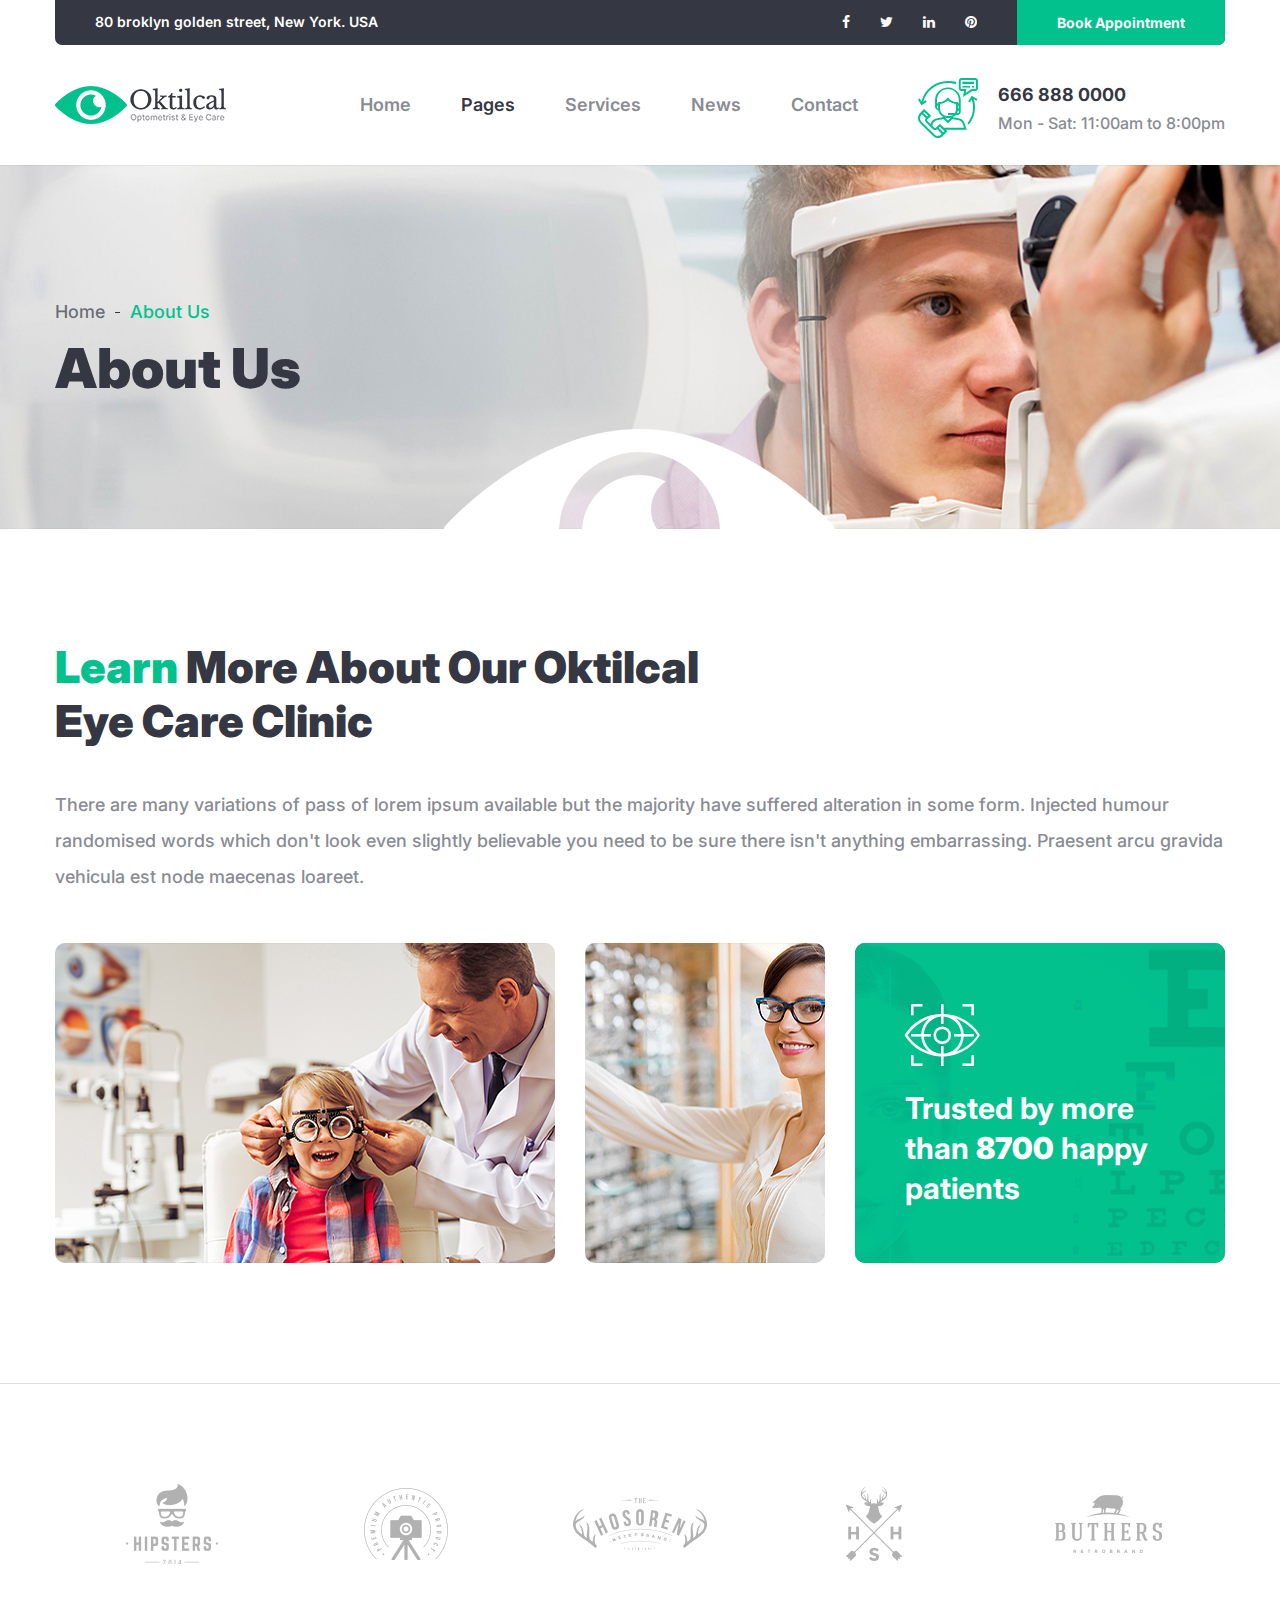
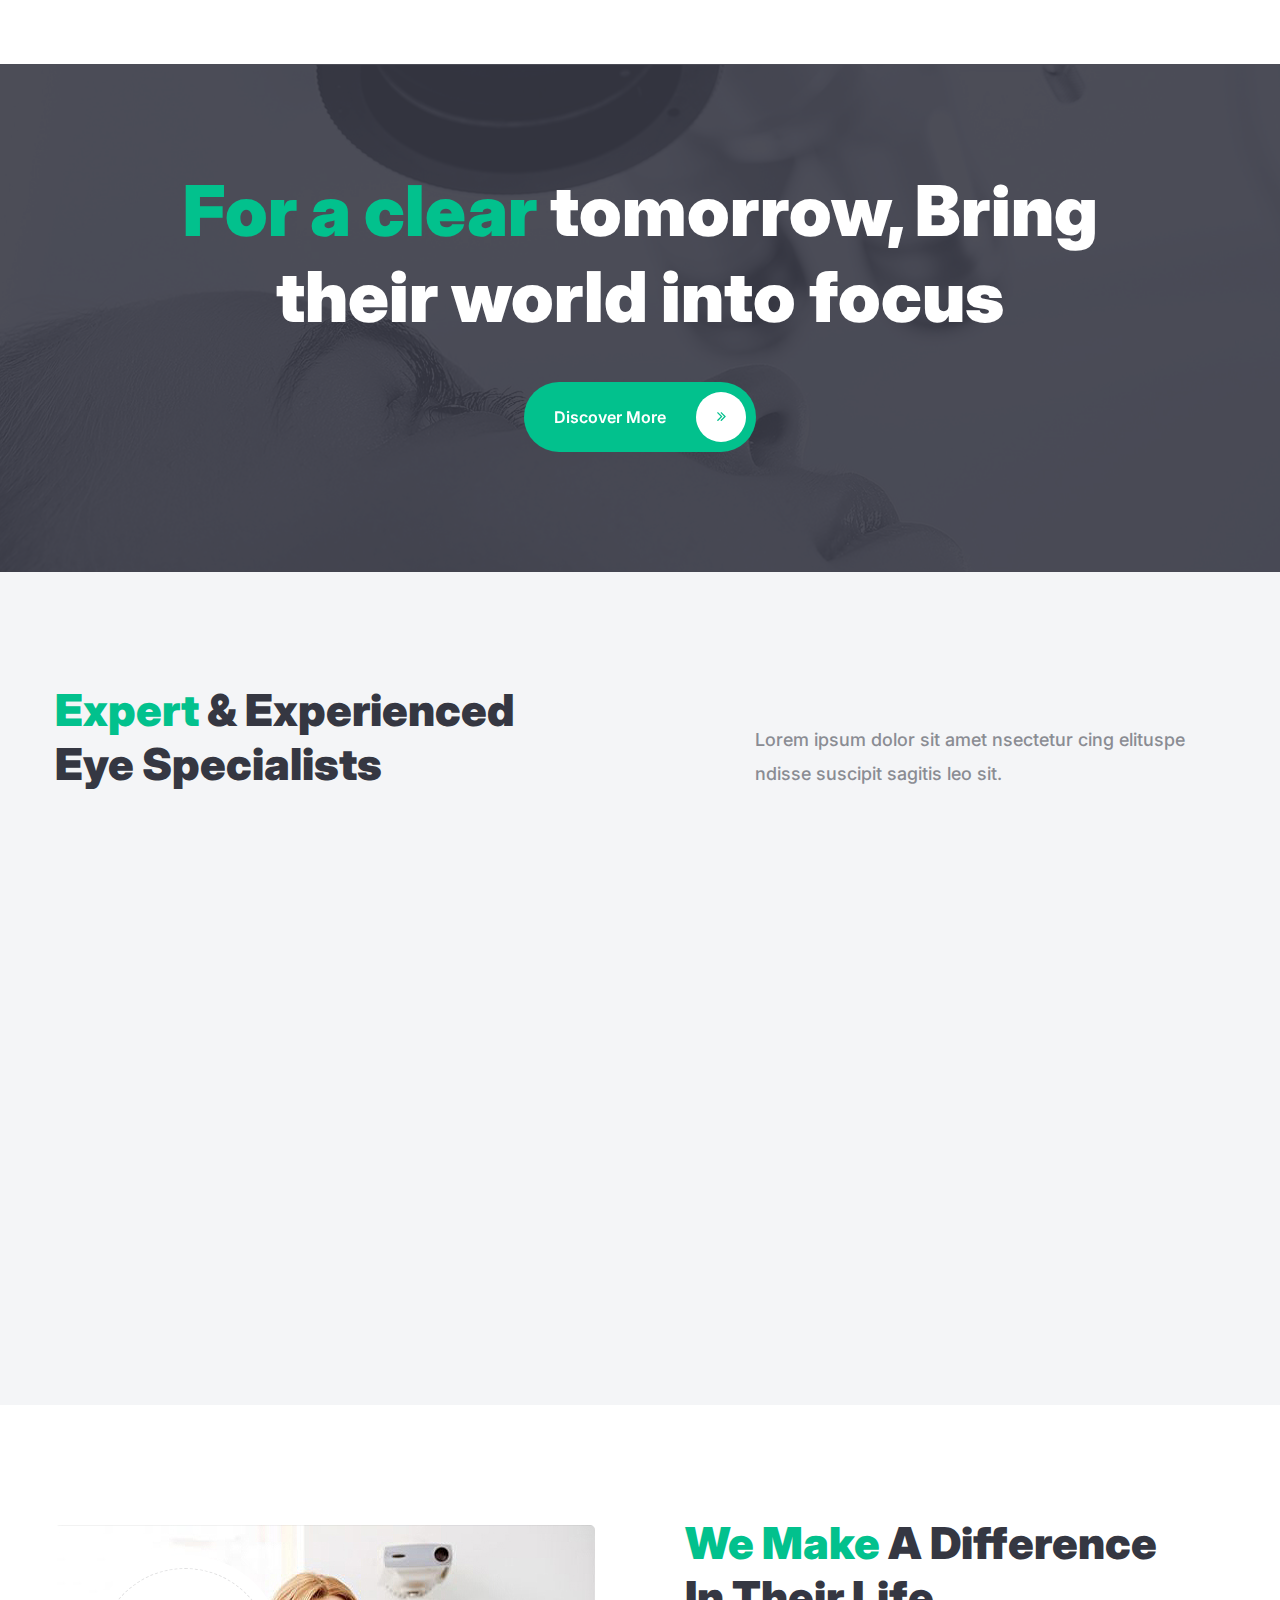
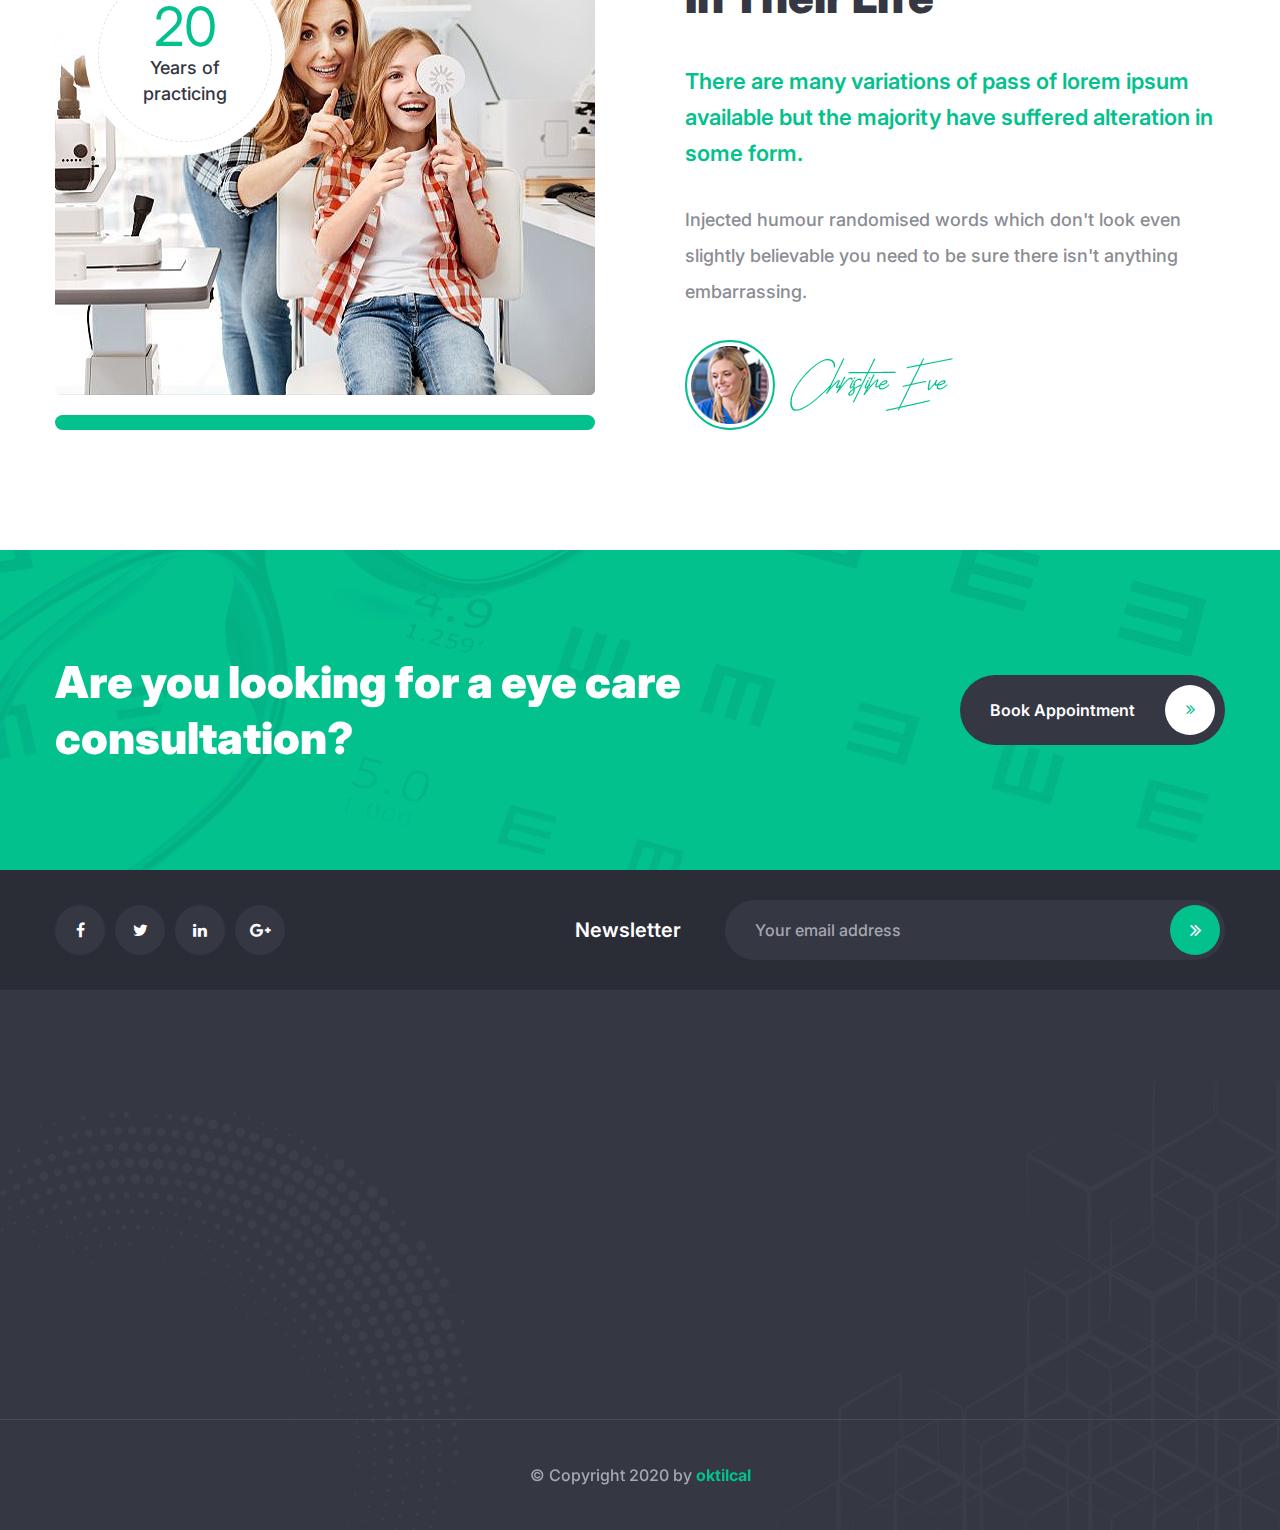
==== about.html @ 8a30ed41 "updated folder to live on the vercel" ====
<!DOCTYPE html>
<html lang="en">

<!-- Mirrored from mehedi.asiandevelopers.com/demo/oktilcal/about.html by HTTrack Website Copier/3.x [XR&CO'2014], Mon, 03 Feb 2025 16:18:10 GMT -->
<head>
	<meta charset="UTF-8">
	<title>About || Oktilcal || Optometrist & Eye Care Responsive HTML 5 Template</title>

	<!-- responsive meta -->
	<meta name="viewport" content="width=device-width, initial-scale=1">
	<!-- For IE -->
    <meta http-equiv="X-UA-Compatible" content="IE=edge">
    
	<link rel="stylesheet" href="assets/css/aos.css">
	<link rel="stylesheet" href="assets/css/bootstrap.min.css">	
	<link rel="stylesheet" href="assets/css/imp.css">
	<link rel="stylesheet" href="assets/css/custom-animate.css">
	<link rel="stylesheet" href="assets/css/flaticon.css">
	<link rel="stylesheet" href="assets/css/font-awesome.min.css">
	<link rel="stylesheet" href="assets/css/owl.css">
	<link rel="stylesheet" href="assets/css/magnific-popup.css">
	<link rel="stylesheet" href="assets/css/scrollbar.css">
	<link rel="stylesheet" href="assets/css/hiddenbar.css">
   
    <link rel="stylesheet" href="assets/css/color.css">
    <link href="assets/css/color/theme-color.css" id="jssDefault" rel="stylesheet">
    <link rel="stylesheet" href="assets/css/style.css">
	<link rel="stylesheet" href="assets/css/responsive.css">
    <!-- Favicon -->
    <link rel="apple-touch-icon" sizes="180x180" href="assets/images/favicon/apple-touch-icon.png">
    <link rel="icon" type="image/png" href="assets/images/favicon/favicon-32x32.png" sizes="32x32">
    <link rel="icon" type="image/png" href="assets/images/favicon/favicon-16x16.png" sizes="16x16">

    <!-- Fixing Internet Explorer-->
    <!--[if lt IE 9]>
        <script src="http://html5shiv.googlecode.com/svn/trunk/html5.js"></script>
        <script src="assets/js/html5shiv.js"></script>
    <![endif]-->
    
</head>

<body>
<div class="boxed_wrapper">

<div class="preloader"></div>


<!-- Main header-->
<header class="main-header header-style-one">
   
    <!--Start Header Top--> 
    <div class="header-top" data-aos="fade-down" data-aos-easing="linear" data-aos-duration="1000">
        <div class="container">
            <div class="outer-box clearfix">
                <div class="header-top-left pull-left">
                    <p>80 broklyn golden street, New York. USA</p>
                </div>
                <div class="header-top-right pull-right">
                    <div class="header-social-link">
                        <ul>
                            <li>
                                <a href="#"><i class="fa fa-facebook" aria-hidden="true"></i></a> 
                            </li>
                            <li>
                                <a href="#"><i class="fa fa-twitter" aria-hidden="true"></i></a> 
                            </li>
                            <li>
                                <a href="#"><i class="fa fa-linkedin" aria-hidden="true"></i></a>
                            </li>
                            <li>
                                <a href="#"><i class="fa fa-pinterest" aria-hidden="true"></i></a> 
                            </li>
                        </ul>
                    </div>
                    <div class="button-box">
                        <a href="#">Book Appointment</a>
                    </div>
                </div>    
            </div>
        </div>    
    </div> 
    <!--Start header Top-->
    <div class="header">
        <div class="container">
            <div class="outer-box clearfix">
                <!--Start Header Left-->
                <div class="header-left clearfix pull-left">
                    <div class="logo">
                        <a href="index.html"><img src="assets/images/resources/logo.png" alt="Awesome Logo" title=""></a>
                    </div>
                </div>
                <!--End Header Left-->
                <!--Start Header Right-->
                <div class="header-right pull-right clearfix">
                    <div class="nav-outer clearfix">
                        <!--Mobile Navigation Toggler-->
                        <div class="mobile-nav-toggler">
                            <div class="inner">
                                <span class="icon-bar"></span>
                                <span class="icon-bar"></span>
                                <span class="icon-bar"></span>
                            </div>
                        </div>
                        <!-- Main Menu -->
                        <nav class="main-menu style1 navbar-expand-md navbar-light">
                            <div class="collapse navbar-collapse show clearfix" id="navbarSupportedContent">
                                <ul class="navigation clearfix">
                                    <li class="dropdown"><a href="#">Home</a>
                                        <ul>
                                            <li><a href="index.html">Home Page 01</a></li>
                                            <li><a href="index-2.html">Home Page 02</a></li>
                                            <li><a href="index-box-layout.html">Home Boxed Layout</a></li>
                                            <li><a href="index-rtl.html">Home RTL</a></li>
                                            <li><a href="index-onepage.html">Home OnePage</a></li>
                                            <li class="dropdown"><a href="#">Header Styles</a>
                                                <ul>
                                                    <li><a href="index.html">Header Style One</a></li>
                                                    <li><a href="index-2.html">Header Style Two</a></li>
                                                </ul>    
                                            </li>
                                        </ul>
                                    </li>
                                    <li class="dropdown current"><a href="#">Pages</a>
                                        <ul>
                                            <li><a href="about.html">About Us</a></li>
                                            <li><a href="doctors.html">Our Doctors</a></li>
                                            <li><a href="faq.html">Faq’s</a></li>   
                                            <li><a href="404-page.html">Error Page</a></li>
                                        </ul>
                                    </li>
                                    <li class="dropdown"><a href="#">Services</a>
                                        <ul>
                                            <li><a href="services.html">View All Services</a></li>
                                            <li><a href="ser-surgical-procedure.html">Surgical Procedure</a></li>
                                            <li><a href="ser-all-laser-lasik.html">All Laser Lasik</a></li>
                                            <li><a href="ser-cornea-glaucoma.html">Cornea & Glaucoma</a></li>
                                            <li><a href="ser-eye-surgery.html">Eye Surgery</a></li>
                                            <li><a href="ser-eye-test-care.html">Eye Test Care</a></li>
                                            <li><a href="ser-contact-lenses.html">Contact Lenses</a></li>
                                        </ul>
                                    </li>
                                    <li class="dropdown"><a href="#">News</a>
                                    	<ul>
                                            <li><a href="blog.html">Latest News</a></li>
                                            <li><a href="blog-single.html">News Detail</a></li>
                                        </ul>
                                    </li>
                                    <li><a href="contact.html">Contact</a></li>
                                </ul>
                            </div>
                        </nav>                        
                        <!-- Main Menu End-->
                    </div>
                    
                    <div class="header-contact">
                        <div class="icon">
                            <span class="icon-customer-service thm-clr"></span>
                        </div>
                        <div class="title">
                            <a href="tel:+11987654321">666 888 0000</a>
                            <p>Mon - Sat: 11:00am to 8:00pm</p>
                        </div>
                    </div>
                    
                           
                </div>
                <!--End Header Right-->
            </div>  
        </div>
    </div>
    <!--End header -->
    
    <!--Sticky Header-->
    <div class="sticky-header">
        <div class="container">
            <div class="clearfix">
                <!--Logo-->
                <div class="logo float-left">
                    <a href="index.html" class="img-responsive"><img src="assets/images/resources/logo.png" alt="" title=""></a>
                </div>
                <!--Right Col-->
                <div class="right-col float-right">
                    <!-- Main Menu -->
                    <nav class="main-menu clearfix">
                    <!--Keep This Empty / Menu will come through Javascript-->
                    </nav>   
                </div>
            </div>
        </div>
    </div>
    <!--End Sticky Header-->
    
    <!-- Mobile Menu  -->
    <div class="mobile-menu">
        <div class="menu-backdrop"></div>
        <div class="close-btn"><span class="icon flaticon-multiply"></span></div>

        <nav class="menu-box">
            <div class="nav-logo"><a href="index.html"><img src="assets/images/resources/mobilemenu-logo.png" alt="" title=""></a></div>
            <div class="menu-outer"><!--Here Menu Will Come Automatically Via Javascript / Same Menu as in Header--></div>
            <!--Social Links-->
            <div class="social-links">
                <ul class="clearfix">
                    <li><a href="#"><span class="fab fa fa-facebook-square"></span></a></li>
                    <li><a href="#"><span class="fab fa fa-twitter-square"></span></a></li>
                    <li><a href="#"><span class="fab fa fa-pinterest-square"></span></a></li>
                    <li><a href="#"><span class="fab fa fa-google-plus-square"></span></a></li>
                    <li><a href="#"><span class="fab fa fa-youtube-square"></span></a></li>
                </ul>
            </div>
        </nav>
    </div>
    <!-- End Mobile Menu --> 
</header>


<!--Start breadcrumb area-->     
<section class="breadcrumb-area" style="background-image: url(assets/images/breadcrumb/breadcrumb-1.jpg);">
    <div class="layer-outer-icon" data-aos="fade-up" data-aos-easing="linear" data-aos-duration="1000">
        <img src="assets/images/icon/icon-breadcrumb.png" alt="Icon">
    </div>
    <div class="container">
        <div class="row">
            <div class="col-xl-12">
                <div class="inner-content clearfix">
                    <div class="breadcrumb-menu wow slideInDown animated" data-wow-delay="0.3s" data-wow-duration="1500ms">
                        <ul class="clearfix">
                            <li><a href="index.html">Home</a></li>
                            <li class="active">About Us</li>
                        </ul>    
                    </div>
                    
                    <div class="title wow slideInUp animated" data-wow-delay="0.3s" data-wow-duration="1500ms">
                       <h2>About Us</h2>
                    </div>
                    
                </div>
            </div>
        </div>
    </div>
</section>
<!--End breadcrumb area-->

<!--Start About Style1 Area-->
<section class="about-style1-area">
    <div class="container">
        <div class="row">
            <div class="col-xl-12">
                <div class="about-style1-text-box">
                    <div class="sec-title">
                        <h2><span>Learn</span> more about our oktilcal<br> eye care clinic</h2>
                    </div>
                    <div class="inner-contant">
                        <div class="text-box">
                            <p>There are many variations of pass of lorem ipsum available but the majority have suffered alteration in some form. Injected humour randomised words which don't look even slightly believable you need to be sure there isn't anything embarrassing. Praesent arcu gravida vehicula est node maecenas loareet.</p>
                        </div>
                    </div>    
                </div>
                
                <div class="about-style1-image-box">
                    <div class="row">
                        <div class="col-xl-5">
                            <div class="single-image-box image1">
                                <img src="assets/images/about/about-1.jpg" alt="Awesome Image">
                            </div>
                        </div>
                        <div class="col-xl-3 col-lg-6 col-md-12">
                            <div class="single-image-box image2">
                                <img src="assets/images/about/about-2.jpg" alt="Awesome Image">
                            </div>
                        </div>
                        <div class="col-xl-4 col-lg-6 col-md-12">
                            <div class="single-image-box">
                                <img src="assets/images/about/about-3.jpg" alt="Awesome Image">
                                <div class="overlay-content">
                                    <div class="icon"><span class="icon-vision-1"></span></div>
                                    <h2>Trusted by more<br> than <span>8700</span> happy<br> patients</h2>
                                </div>
                            </div>
                        </div>
                    </div>
                </div>  
                      
            </div>
        </div> 
    </div>    
</section>
<!--End About Style1 Area-->

<!--Start Partner Style3 Area-->
<section class="partner-style3-area">
    <div class="container">
        <div class="row">
            <div class="col-xl-12">
                <div class="partner-box-style3">
                    <!--Start Single Partner Logo Box Style3-->
                    <div class="single-partner-logo-box-style3">
                        <a href="#"><img src="assets/images/brand/brand-v2-1.png" alt="Awesome Image"></a>
                    </div>
                    <!--End Single Partner Logo Box Style3-->
                    <!--Start Single Partner Logo Box Style3-->
                    <div class="single-partner-logo-box-style3">
                        <a href="#"><img src="assets/images/brand/brand-v2-2.png" alt="Awesome Image"></a>
                    </div>
                    <!--End Single Partner Logo Box Style3-->
                    <!--Start Single Partner Logo Box Style3-->
                    <div class="single-partner-logo-box-style3">
                        <a href="#"><img src="assets/images/brand/brand-v2-3.png" alt="Awesome Image"></a>
                    </div>
                    <!--End Single Partner Logo Box Style3-->
                    <!--Start Single Partner Logo Box Style3-->
                    <div class="single-partner-logo-box-style3">
                        <a href="#"><img src="assets/images/brand/brand-v2-4.png" alt="Awesome Image"></a>
                    </div>
                    <!--End Single Partner Logo Box Style3-->
                    <!--Start Single Partner Logo Box Style3-->
                    <div class="single-partner-logo-box-style3">
                        <a href="#"><img src="assets/images/brand/brand-v2-5.png" alt="Awesome Image"></a>
                    </div>
                    <!--End Single Partner Logo Box Style3-->
                </div>
            </div>
        </div>
    </div>
</section> 
<!--End Partner Style3 Area-->

<!--Start Slogan Style3 Area-->
<section class="slogan-style3-area" style="background-image: url(assets/images/parallax-background/slogan-style3-area-bg.jpg)">
    <div class="container">
        <div class="row">
            <div class="col-xl-12">
                <div class="slogan-content-style3 paroller">
                    <div class="title">
                        <h2><span>For a clear</span> tomorrow, Bring<br> their world into focus</h2>
                    </div>
                    <div class="btns-box">
                        <a class="btn-one" href="#"><span class="txt">Discover More<i class="fa fa-angle-double-right round" aria-hidden="true"></i></span></a>
                    </div> 
                </div>    
            </div>    
        </div>
    </div>
</section>
<!--End Slogan Style3 Area-->   

<!--Start Team Style2 Area-->
<section class="team-style2-area">
    <div class="container">
        <div class="row">
            <div class="col-xl-12">
                <div class="top-title">
                    <div class="sec-title">
                        <h2><span>Expert</span> & experienced<br> eye specialists</h2>
                    </div>
                    <div class="text">
                        <p>Lorem ipsum dolor sit amet nsectetur cing elituspe ndisse suscipit sagitis leo sit.</p>
                    </div>    
                </div>
            </div>
        </div>
        <div class="row">
            <!--Start Single Team Member-->
            <div class="col-xl-4 col-lg-4">
                <div class="single-team-member wow animated fadeInUp" data-wow-delay="0.1s">
                    <div class="img-holder">
                        <div class="inner">
                            <img src="assets/images/team/team-v2-1.jpg" alt="Awesome Image">
                            <div class="overlay-style-one bg2"></div>
                        </div>
                    </div>
                    <div class="title-holder">
                        <div class="left">
                            <h3><a href="#">Michale Hardson</a></h3> 
                            <p>Specialist</p>     
                        </div>
                        <div class="right">
                            <div class="team-social-links">
                                <ul>
                                    <li>
                                        <a href="#"><i class="fa fa-facebook" aria-hidden="true"></i></a> 
                                    </li>
                                    <li>
                                        <a href="#"><i class="fa fa-twitter" aria-hidden="true"></i></a> 
                                    </li>
                                </ul>
                            </div>
                        </div>      
                    </div>
                </div>   
            </div>
            <!--End Single Team Member-->  
            <!--Start Single Team Member-->
            <div class="col-xl-4 col-lg-4">
                <div class="single-team-member wow animated fadeInUp" data-wow-delay="0.1s">
                    <div class="img-holder">
                        <div class="inner">
                            <img src="assets/images/team/team-v2-2.jpg" alt="Awesome Image">
                            <div class="overlay-style-one bg2"></div>
                        </div>
                    </div>
                    <div class="title-holder">
                        <div class="left">
                            <h3><a href="#">Christine Rose</a></h3> 
                            <p>Specialist</p>     
                        </div>
                        <div class="right">
                            <div class="team-social-links">
                                <ul>
                                    <li>
                                        <a href="#"><i class="fa fa-facebook" aria-hidden="true"></i></a> 
                                    </li>
                                    <li>
                                        <a href="#"><i class="fa fa-twitter" aria-hidden="true"></i></a> 
                                    </li>
                                </ul>
                            </div>
                        </div>      
                    </div>
                </div>   
            </div>
            <!--End Single Team Member-->  
            <!--Start Single Team Member-->
            <div class="col-xl-4 col-lg-4">
                <div class="single-team-member wow animated fadeInUp" data-wow-delay="0.1s">
                    <div class="img-holder">
                        <div class="inner">
                            <img src="assets/images/team/team-v2-3.jpg" alt="Awesome Image">
                            <div class="overlay-style-one bg2"></div>
                        </div>
                    </div>
                    <div class="title-holder">
                        <div class="left">
                            <h3><a href="#">David Cooper</a></h3> 
                            <p>Specialist</p>     
                        </div>
                        <div class="right">
                            <div class="team-social-links">
                                <ul>
                                    <li>
                                        <a href="#"><i class="fa fa-facebook" aria-hidden="true"></i></a> 
                                    </li>
                                    <li>
                                        <a href="#"><i class="fa fa-twitter" aria-hidden="true"></i></a> 
                                    </li>
                                </ul>
                            </div>
                        </div>      
                    </div>
                </div>   
            </div>
            <!--End Single Team Member-->  
              
        </div>
    </div>
</section>
<!--End Team Style2 Area-->


<!--Start Welcome Area-->
<section class="welcome-area style2">
    <div class="container">
        <div class="row">
           
            <div class="col-xl-7">
                <div class="welcome-image-box style2">
                    <img src="assets/images/resources/welcome-3.jpg" alt="Awesome Image">
                    <div class="experience-box">
                        <h2>20</h2>
                        <h3>Years of<br> practicing</h3>    
                    </div>
                </div>    
            </div>
            
            <div class="col-xl-5">
                <div class="welcome-content-box style2">
                    <div class="sec-title">
                        <h2><span>We make</span> a difference<br> in their life</h2>
                    </div>
                    <div class="inner-content">
                        <h3>There are many variations of pass of lorem ipsum available but the majority have suffered alteration in some form.</h3>
                        <div class="text">
                            <p>Injected humour randomised words which don't look even slightly believable you need to be sure there isn't anything embarrassing.</p>
                        </div>
                        <div class="bottom-box">
                            <div class="author-info-box1">
                                <div class="image-box">
                                    <div class="inner">
                                        <img src="assets/images/resources/author-1.png" alt="Awesome Image">
                                    </div>
                                </div>
                                <div class="signature-box">
                                    <img src="assets/images/resources/signature.png" alt="Signature">
                                </div>    
                            </div>
                        
                        </div>
                    </div>    
                </div>    
            </div>
            
        </div>
    </div>
</section>
<!--End Welcome Area-->



<!--Start Slogan Area-->
<section class="slogan-area" style="background-image: url(assets/images/parallax-background/slogan-area-bg.jpg)">
    <div class="container">
        <div class="row">
            <div class="col-xl-12">
                <div class="slogan-content">
                    <div class="left paroller">
                        <div class="title">
                            <h2>Are you looking for a eye care<br> consultation?</h2>
                        </div>
                    </div>
                    <div class="right">
                        <div class="btns-box">
                            <a class="btn-one" href="#"><span class="txt">Book Appointment<i class="fa fa-angle-double-right round" aria-hidden="true"></i></span></a>
                        </div> 
                    </div>
                    
                </div>    
            </div>    
        </div>
    </div>
</section>
<!--End Slogan Area-->

<!--Start subscribe Area-->
<section class="subscribe-area">
    <div class="container">
        <div class="row">
            <div class="col-xl-12">
               
                <div class="left pull-left">
                    <div class="subscribe-social-links">
                        <ul>
                            <li>
                                <a href="#"><i class="fa fa-facebook" aria-hidden="true"></i></a> 
                            </li>
                            <li>
                                <a href="#"><i class="fa fa-twitter" aria-hidden="true"></i></a> 
                            </li>
                            <li>
                                <a href="#"><i class="fa fa-linkedin" aria-hidden="true"></i></a>
                            </li>
                            <li>
                                <a href="#"><i class="fa fa-google-plus" aria-hidden="true"></i></a> 
                            </li>
                        </ul>
                    </div>    
                </div>
                
                <div class="right pull-right">
                    <div class="subscribe-content-box clearfix">
                        <div class="subscribe-title">
                            <h3>Newsletter</h3>
                        </div>
                        <div class="subscribe-box">
                            <form class="subscribe-form black_ver" action="#">
                                <input type="email" name="email" placeholder="Your email address">
                                <button type="submit"><i class="fa fa-angle-double-right" aria-hidden="true"></i></button>
                            </form>
                        </div>
                    </div>
                </div>
                
            </div>
        </div>
    </div>
</section>
<!--End subscribe Area-->

<!--Start footer area-->  
<footer class="footer-area">
    <div class="layer-outer">
        <div class="shape1 zoom-fade">
            <img src="assets/images/shape/footer-shape-1.png" alt="Shape1">
        </div>
        <div class="shape2" data-aos="fade-up" data-aos-easing="linear" data-aos-duration="2000" 
        style="background-image: url(assets/images/shape/footer-shape-2.png)">     
        </div>    
    </div>
    <div class="footer">
        <div class="container">
            <div class="row">
                <!--Start single footer widget-->
                <div class="col-xl-3 col-lg-6 col-md-6 col-sm-12 wow animated fadeInUp" data-wow-delay="0.1s">
                    <div class="single-footer-widget marbtm">
                        <div class="our-company-info">
                            <div class="footer-logo">
                                <a href="index.html"><img src="assets/images/footer/footer-logo.png" alt="Awesome Footer Logo" title="Logo"></a>    
                            </div>
                            <div class="text">
                                <p>There are many variations of passages of lorem ipsum available, but the majority suffered.</p>
                            </div>
                            <div class="btns-box">
                                <a class="btn-one style2" href="#">
                                    <span class="txt">Book Appointment<i class="fa fa-angle-double-right round" aria-hidden="true"></i></span>
                                </a>
                            </div>
                        </div>      
                    </div>
                </div>
                <!--End single footer widget-->
                <!--Start single footer widget-->
                <div class="col-xl-3 col-lg-6 col-md-6 col-sm-12 wow animated fadeInUp" data-wow-delay="0.3s">
                    <div class="single-footer-widget martop16 marbtm">
                        <div class="title">
                            <h3>Links</h3>
                        </div>
                        <div class="link1 clearfix">
                            <ul class="pull-left">
                                <li><a href="#">About</a></li>    
                                <li><a href="#">Treatments</a></li>             
                                <li><a href="#">Our Doctors</a></li>             
                                <li><a href="#">Before & After</a></li>             
                                <li><a href="#">Site Map</a></li>                         
                            </ul>
                            <ul class="pull-left marlft40">
                                <li><a href="#">Contact</a></li>    
                                <li><a href="#">Help</a></li>    
                                <li><a href="#">Privacy Policy</a></li>    
                                <li><a href="#">Appointment</a></li>    
                            </ul>
                        </div>
                    </div>
                </div>
                <!--End single footer widget-->
                <!--Start single footer widget-->
                <div class="col-xl-3 col-lg-6 col-md-6 col-sm-12 wow animated fadeInUp" data-wow-delay="0.5s">
                    <div class="single-footer-widget martop16">
                        <div class="title">
                            <h3>News</h3>
                        </div>
                        <ul class="footer-news-links clearfix">
                            <li class="single-news">
                                <div class="img-holder">
                                    <img src="assets/images/footer/footer-news-1.jpg" alt="Awesome Image">
                                    <div class="overlay-content">
                                        <a href="#"><i class="fa fa-link" aria-hidden="true"></i></a>
                                    </div>
                                </div>
                                <div class="title-holder">
                                    <p>Jan 16, 2020</p>
                                    <h5><a href="#">The best eye care services for kids</a></h5>
                                </div>    
                            </li>
                            <li class="single-news">
                                <div class="img-holder">
                                    <img src="assets/images/footer/footer-news-2.jpg" alt="Awesome Image">
                                    <div class="overlay-content">
                                        <a href="#"><i class="fa fa-link" aria-hidden="true"></i></a>
                                    </div>
                                </div>
                                <div class="title-holder">
                                    <p>Jan 16, 2020</p>
                                    <h5><a href="#">You’re nothing without  your eyes</a></h5>
                                </div>    
                            </li>
                        </ul>                     	  
                    </div>
                </div>
                <!--End single footer widget-->
                <!--Start single footer widget-->
                <div class="col-xl-3 col-lg-6 col-md-6 col-sm-12 wow animated fadeInUp" data-wow-delay="0.7s">
                    <div class="single-footer-widget pdtop martop16">
                        <div class="title">
                            <h3>Contact</h3>
                        </div>
                        <div class="footer-contact-info">
                            <ul>
                                <li>
                                    <div class="icon">
                                        <span class="icon-telephone thm-clr"></span>
                                    </div>
                                    <div class="text">
                                        <p><a href="tel:+11987654321">666 888 0000</a></p>
                                    </div>
                                </li>
                                <li>
                                    <div class="icon">
                                        <span class="icon-email thm-clr"></span>
                                    </div>
                                    <div class="text">
                                        <p><a href="mailto:info@templatepath.com">needhelp@company.com</a></p>
                                    </div>
                                </li>
                                <li>
                                    <div class="icon">
                                        <span class="icon-pin-1 thm-clr"></span>
                                    </div>
                                    <div class="text">
                                        <p>66 broklyn golden street line<br> New York, USA</p>
                                    </div>
                                </li> 
                            </ul>
                        </div>                     	  
                    </div>
                </div>
                <!--End single footer widget-->
            </div>
        </div>
    </div>
    
    <div class="footer-bottom">
        <div class="container">
            <div class="outer-box">
                <div class="copyright-text text-center">
                    <p>&copy; Copyright 2020 by <a href="#">oktilcal</a></p>
                </div>
            </div>    
        </div>    
    </div>
    
</footer>   
<!--End footer area-->

</div> 


<button class="scroll-top scroll-to-target" data-target="html">
    <span class="fa fa-angle-up"></span>
</button> 



<script src="assets/js/jquery.js"></script>
<script src="assets/js/aos.js"></script>
<script src="assets/js/appear.js"></script>
<script src="assets/js/bootstrap.bundle.min.js"></script>
<script src="assets/js/bootstrap-select.min.js"></script>
<script src="assets/js/isotope.js"></script>
<script src="assets/js/jquery.bootstrap-touchspin.js"></script>
<script src="assets/js/jquery.countdown.min.js"></script>
<script src="assets/js/jquery.countTo.js"></script>
<script src="assets/js/jquery.easing.min.js"></script>
<script src="assets/js/jquery.enllax.min.js"></script>
<script src="assets/js/jquery.fancybox.js"></script>
<script src="assets/js/jquery.mixitup.min.js"></script>
<script src="assets/js/jquery.paroller.min.js"></script>
<script src="assets/js/jquery.polyglot.language.switcher.js"></script>
<script src="assets/js/map-script.js"></script>
<script src="assets/js/nouislider.js"></script>
<script src="assets/js/owl.js"></script>
<script src="assets/js/timePicker.js"></script>   
<script src="assets/js/validation.js"></script>
<script src="assets/js/wow.js"></script>
<script src="assets/js/jquery.magnific-popup.min.js"></script>
<script src="assets/js/slick.js"></script>
<script src="assets/js/lazyload.js"></script>
<script src="assets/js/scrollbar.js"></script>
<script src="assets/js/tilt.jquery.js"></script>
<script src="assets/js/jquery.bxslider.min.js"></script>
<script src="assets/js/jquery-ui.js"></script>
<script src="assets/js/parallax.min.js"></script>
<script src="assets/js/jquery.tinyscrollbar.js"></script>
<script src="assets/js/jQuery.style.switcher.min.js"></script>
<!-- thm custom script -->
<script src="assets/js/custom.js"></script>



</body>

<!-- Mirrored from mehedi.asiandevelopers.com/demo/oktilcal/about.html by HTTrack Website Copier/3.x [XR&CO'2014], Mon, 03 Feb 2025 16:18:16 GMT -->
</html>
---- assets/css/imp.css ----
/* Remove Chrome Input Field's Unwanted Yellow Background Color */
input:-webkit-autofill, 
input:-webkit-autofill:hover, 
input:-webkit-autofill:focus {
    -webkit-box-shadow: 0 0 0px 1000px white inset !important;
}
::-webkit-input-placeholder { / Chrome/Opera/Safari /
    color: #000 !important;
}
::-moz-placeholder { / Firefox 19+ /
    color: #000 !important;
}
::-ms-input-placeholder { / IE 10+ /
    color: #000 !important;
}
::-moz-placeholder { / Firefox 18- /
    color: #000 !important;
}
.owl-carousel .owl-dots{
    margin: 0 !important;    
}
.pd-120-0-80{
    padding: 120px 0 80px !important;
}
.pd-100-0-0 {
    padding: 100px 0 0px !important;
}



.single-service-sidebar .sidebar-appoinment .appoinment-form .input-box input::-webkit-input-placeholder {
    color: #cccccc;
}
.single-service-sidebar .sidebar-appoinment .appoinment-form .input-box input:-moz-placeholder {
    color: #cccccc;
}
.single-service-sidebar .sidebar-appoinment .appoinment-form .input-box input::-moz-placeholder {
    color: #cccccc;
}
.single-service-sidebar .sidebar-appoinment .appoinment-form .input-box input:-ms-input-placeholder {
    color: #cccccc;
}
.consultation-area .consultation-form textarea::-webkit-input-placeholder {
    color: #bababa;
}
.consultation-area .consultation-form textarea:-moz-placeholder { /* Firefox 18- */
    color: #bababa;  
}
.consultation-area .consultation-form textarea::-moz-placeholder {  /* Firefox 19+ */
    color: #bababa;  
}
.consultation-area .consultation-form textarea:-ms-input-placeholder {
    color: #bababa;  
}


/* Jquery ui select css */
.ui-state-default {
    width: auto !important;
}
.ui-selectmenu-open .ui-widget-content {
    border: 1px solid #1d1d1d !important;
    background: #ffffff !important;
    color: #222222 !important;
    border-radius: 0 !important;
}
/* Jquery ui select hover bg css */
.ui-selectmenu-open .ui-widget-content .ui-state-focus {
    border: 1px solid #1d1d1d !important;
    background: #1d1d1d !important;
    font-weight: normal !important;
    color: #ffffff !important;
    font-size: 13px !important;
}
/* Jquery ui select hover some change css */
.ui-selectmenu-open .ui-menu .ui-menu-item {
    border: 1px solid transparent !important;
    position: relative !important;
    margin: 0;
    padding: 5px 15px !important;
    cursor: pointer !important;
    font-size: 13px !important;
    text-transform: none !important;
}
.ui-selectmenu-menu .ui-menu {
    padding-bottom: 0px !important;
}



/*** 
=============================================
    Consultation Area Style
=============================================
***/
/* Main field css css */
.archives-box .ui-selectmenu-button {
    position: relative;
    display: block;
    background: #ffffff;
    width: 100% !important;
    height: 60px !important;
    border-radius: 0px !important;
    border: 1px solid #f2f2f2;
    color: #848484;
    font-size: 16px;
    font-weight: 400;
    text-transform: capitalize;
    font-family: 'Rubik', sans-serif;
}
.archives-box .ui-selectmenu-button{
    border-radius: 0px !important;    
}                                                                                                                
.archives-box .ui-selectmenu-button:focus{
    outline: none;
}
.archives-box .ui-selectmenu-button span.ui-selectmenu-text {
    display: block;
    line-height: 18px;
    overflow: hidden;
    text-align: left;
    padding: 21px 20px 19px;
}
/* arrow button css */
.archives-box .ui-selectmenu-button span.ui-icon {
    display: block;
    float: right;
    height: 58px;
    position: absolute;
    text-indent: 0;
    top: 0px;
    width: 45px;
    right: 0;
    bottom: 0;
    background-image: none;
    margin: 0;
}
.archives-box .ui-selectmenu-button span.ui-icon::before {
    position: absolute;
    top: 16px;
    right: 18px;
    color: #83888d;
    font-size: 18px;
    content: "\f107";
    font-family: FontAwesome;
    overflow: visible;
}
















/*** 
=============================================
    Contact Info Area style
=============================================
***/
/* Main field css css */
.contact-form form .input-box .ui-selectmenu-button {
    position: relative;
    display: block;
    background: #ffffff;
    width: 100% !important;
    height: 60px !important;
    border-radius: 0px !important;
    border: 1px solid #ededed;
    color: #828282;
    font-size: 15px;
    font-weight: 400;
    padding-left: 50px;
    padding-right: 20px;
    margin-bottom: 30px;
    text-transform: capitalize;
    font-family: 'Rubik', sans-serif;
}                                                                                                               
.contact-form form .input-box .ui-selectmenu-button:focus{
    outline: none;
}
.contact-form form .input-box .ui-selectmenu-button span.ui-selectmenu-text {
    display: block;
    line-height: 14px;
    overflow: hidden;
    text-align: left;
    padding: 23px 0px 21px;
}
/* arrow button css */
.contact-form form .input-box .ui-selectmenu-button span.ui-icon {
    position: absolute;
    top: 0px;
    right: 0;
    bottom: 0;
    display: block;
    float: right;
    height: 58px;
    width: 45px;
    text-indent: 0;
    background-image: none;
    margin: 0;
}
.contact-form form .input-box .ui-selectmenu-button span.ui-icon::before {
    color: #828282;
    content: "\f107";
    font-family: FontAwesome;
    font-size: 20px;
    overflow: visible;
    position: absolute;
    right: 18px;
    top: 16px;
}
.contact-info-area .contact-form textarea:-webkit-input-placeholder {
    color: #83888d !important;
}
.contact-info-area .contact-form textarea:-moz-placeholder { /* Firefox 18- */
    color: #83888d !important;
}
.contact-info-area .contact-form textarea:-moz-placeholder {  /* Firefox 19+ */
    color: #83888d !important;  
}
.contact-info-area .contact-form textarea:-ms-input-placeholder {
    color: #83888d !important;  
}



/*** 
=============================================
    Single Sidebar style
=============================================
***/
/* Main field css css */
.single-sidebar .archives-form-box{
    position: relative;
    display: block;
    padding: 19px 0 40px;
}
.single-sidebar .archives-form-box form .input-box .ui-selectmenu-button {
    position: relative;
    display: block;
    background: transparent;
    width: 100% !important;
    border-radius: 0px !important;
    border: 1px solid #ededed;
    color: #828282;
    font-size: 15px;
    font-weight: 400;
    text-transform: capitalize;
    height: 50px !important;
    font-family: 'Rubik', sans-serif;
}                                                                                                               
.single-sidebar .archives-form-box form .input-box .ui-selectmenu-button:focus{
    outline: none;
}
.single-sidebar .archives-form-box form .input-box .ui-selectmenu-button span.ui-selectmenu-text {
    display: block;
    line-height: 14px;
    overflow: hidden;
    text-align: left;
    padding: 17px 15px 17px;
}

/* arrow button css */
.single-sidebar .archives-form-box form .input-box .ui-selectmenu-button span.ui-icon {
    display: block;
    float: right;
    height: 50px;
    position: absolute;
    text-indent: 0;
    top: 7px;
    width: 40px;
    right: 0;
    bottom: 0;
    background-image: none;
}
.single-sidebar .archives-form-box form .input-box .ui-selectmenu-button span.ui-icon::before {
    color: #cccccc;
    content: "\f107";
    font-family: FontAwesome;
    font-size: 20px;
    overflow: visible;
    position: absolute;
    right: 14px;
    top: 12px;
}


























#contact-form input[type="text"].error{
    border-color: red;
}
#contact-form input[type="email"].error{
    border-color: red;
}
#contact-form select.error {
    border-color: red;
}
#contact-form textarea.error{
    border-color: red;
}
#contact-form label.error {
    display: none !important;
}


#add-comment-form input[type="text"].error{
    border-color: red;    
}
#add-comment-form input[type="email"].error{
    border-color: red;    
}
#add-comment-form select.error {
    border-color: red;
}
#add-comment-form textarea.error{
    border-color: red;    
}
#add-comment-form label.error {
    display: none !important;
}


#appoinment-form input[type="text"].error{
    border-color: red;    
}
#appoinment-form input[type="email"].error{
    border-color: red;    
}
#appoinment-form select.error {
    border-color: red;
}
#appoinment-form textarea.error{
    border-color: red;    
}
#appoinment-form label.error {
    display: none !important;
}


/*__Html 5 lightbox css__*/
#html5-watermark {
    background: #ff2b58;
    display: none !important;
    z-index: 9999999999;
}
#html5box-html5-lightbox #html5-image {
    border: 10px solid #131313;
    padding: 0 !important;
}
#html5box-html5-lightbox #html5-text{
    padding-top: 15px;
    padding-bottom: 5px;
}
div#html5-close {
    background: url(../images/icon/lightbox-close.png);
    width: 32px;
    height: 32px;
}
div#html5-close img{
    display: none;
}


/*** 
=============================================
    Brand Area Css
=============================================
***/
.single-brand-item a img {
    width: auto !important;
    margin: 0 auto;
}



/*** 
=============================================
    Rev Slider Wrapper style
=============================================
***/
.tparrows {
    position: absolute !important;
    left: 0px !important;
    top: 50% !important;
    background: rgba(0, 0, 0,.20) !important;
    width: 40px !important;
    height: 100px !important;
    display: block !important;
    z-index: 1000 !important;
    border-radius: 0;
    font-size: 30px;
    cursor: pointer !important;
    transition: all 500ms ease;
}
.tparrows:before {
    width: 40px !important;
    height: 100px !important;
    font-size: 20px !important;
    color: #ffffff !important;
    display: block !important;
    line-height: 100px !important;
    text-align: center !important;
}
.tparrows:hover{
    background: rgba(0, 0, 0, .30) !important;  
    color: #000;
}
.tp-rightarrow{
    left: 100% !important;
    margin-right: 0px;
}
.tp-bannertimer{
    display: none !important;
}
.main-slider .slide-content .btn-box a{
    transition: all 200ms linear !important;
    transition-delay: 0.1s !important;   
}



/*** 
=============================================
    Cart Area style
=============================================
***/
.cart-table-box .cart-table tbody tr .qty .form-control {
    background-color: #ffffff;
    background-image: none;
    border: 1px solid #e5e5e5;
    border-radius: 0 !important;
    box-shadow: none;
    color: #25283a;
    display: block;
    font-size: 17px;
    font-weight: 500;
    height: 50px;
    padding: 5px 0;
    text-align: center;
    font-family: 'Work Sans', sans-serif;
}
.cart-table-box .calculate-shipping .ui-state-default {
    width: 100% !important;
}



/*** 
=============================================
    Single shop Area style
=============================================
***/
.single-shop-content .content-box .addto-cart-box .form-control {
    background-color: #fff;
    background-image: none;
    border: 1px solid #ededed;
    border-radius: 0 !important;
    box-shadow: none;
    color: #131313;
    font-size: 18px;
    font-weight: 600;
    height: 50px;
    padding: 7px 0 8px;
    text-align: center;
    font-family: 'Poppins', sans-serif;
}


/*** 
=============================================
    Shop area style
=============================================
***/
/* Main field css css */
#shop-area .showing-result-shorting .ui-selectmenu-button {
    position: relative;
    display: block;
    background: #fff !important;
    width: 200px !important;
    height: 40px !important;
    border-radius: 0px !important;
    border: 1px solid #ededed !important;
    color: #828282 !important;
    font-size: 16px !important;
    font-weight: 400;
    text-transform: capitalize;
    transition: all 500ms ease;
    font-family: 'Rubik', sans-serif;
}
#shop-area .showing-result-shorting .ui-selectmenu-button:focus{
    outline: none;
}
#shop-area .showing-result-shorting .ui-selectmenu-button span.ui-selectmenu-text {
    display: block;
    line-height: 18px;
    overflow: hidden;
    text-align: left;
    padding: 10px 15px 10px;
    transition: all 500ms ease;
}
/* arrow button css */
#shop-area .showing-result-shorting .ui-selectmenu-button span.ui-icon {
    position: absolute;
    top: 0px;
    right: 0;
    bottom: 0;
    display: block;
    float: right;
    height: 38px;
    width: 40px;
    text-indent: 0;
    background-image: none;
    margin: 0;
}
#shop-area .showing-result-shorting .ui-selectmenu-button span.ui-icon::before {
    color: #848484;
    content: "\f107";
    font-family: FontAwesome;
    font-size: 17px;
    overflow: visible;
    position: absolute;
    right: 13px;
    top: 5px;
}



.market-update-area .btcwdgt {
    display: block !important;
    background-color: #202020 !important;
    color: #aaa !important;
    width: auto !important;
    min-width: 240px !important;
    max-width: 770px !important;
    margin: 0px !important;
    box-shadow: none !important;
    font-size: 16px !important;
    font-family: 'museo-sans-rounded', Helvetica, Arial, sans-serif !important;
    font-weight: 300 !important;
    line-height: 1.0em !important;
    border: 1px solid #2a2a2a !important;
}
.market-update-area .btcwdgt-chart .btcwdgt-header{
    display: none !important;
}
.market-update-area .btcwdgt-chart .btcwdgt-footer{
    display: none !important;
}
---- assets/css/flaticon.css ----
@font-face {
  font-family: "Flaticon";
  src: url("../fonts/flaticon.eot");
  src: url("../fonts/flaticond41d.eot?#iefix") format("embedded-opentype"),
       url("../fonts/flaticon.woff") format("woff"),
       url("../fonts/flaticon.ttf") format("truetype"),
       url("../fonts/flaticon.svg#Flaticon") format("svg");
  font-weight: normal;
  font-style: normal;
}

@media screen and (-webkit-min-device-pixel-ratio:0) {
  @font-face {
    font-family: "Flaticon";
    src: url("../fonts/flaticon.svg#Flaticon") format("svg");
  }
}



[class^="flaticon-"]:before, [class*=" flaticon-"]:before,
[class^="flaticon-"]:after, [class*=" flaticon-"]:after {   
	font-family: Flaticon;
	font-style: normal;
}









.flaticon-allah-word:before { content: "\f100"; }
.flaticon-multiply:before { content: "\f101"; }
.flaticon-clock:before { content: "\f102"; }
.flaticon-pin:before { content: "\f103"; }
.flaticon-plus:before { content: "\f104"; }
.flaticon-minus:before { content: "\f105"; }
.flaticon-play-button:before { content: "\f106"; }
.flaticon-play-button-1:before { content: "\f107"; }
.flaticon-star-of-favorites-outline:before { content: "\f108"; }
.flaticon-next:before { content: "\f109"; }
.flaticon-search:before { content: "\f10a"; }
.flaticon-bag:before { content: "\f10b"; }
.flaticon-quote:before { content: "\f10c"; }
.flaticon-star:before { content: "\f10d"; }
.flaticon-favourite:before { content: "\f10e"; }
.flaticon-quote-1:before { content: "\f10f"; }
.flaticon-next-1:before { content: "\f110"; }
.flaticon-file:before { content: "\f111"; }
.flaticon-doc:before { content: "\f112"; }
.flaticon-link:before { content: "\f113"; }
.flaticon-call:before { content: "\f114"; }
.flaticon-pin-1:before { content: "\f115"; }
.flaticon-calendar:before { content: "\f116"; }
.flaticon-verified:before { content: "\f117"; }
.flaticon-user:before { content: "\f118"; }
.flaticon-event:before { content: "\f119"; }
.flaticon-maps-and-flags:before { content: "\f11a"; }
.flaticon-phone:before { content: "\f11b"; }
.flaticon-mail:before { content: "\f11c"; }
.flaticon-check-mark:before { content: "\f11d"; }
.flaticon-tick:before { content: "\f11e"; }
.flaticon-excel:before { content: "\f11f"; }
.flaticon-pdf-file:before { content: "\f120"; }
.flaticon-plus-1:before { content: "\f121"; }
.flaticon-minus-1:before { content: "\f122"; }
.flaticon-shopping-cart:before { content: "\f123"; }
.flaticon-left-quotes-sign:before { content: "\f124"; }
.flaticon-calendar-1:before { content: "\f125"; }
.flaticon-worldwide:before { content: "\f126"; }
.flaticon-countdown:before { content: "\f127"; }
.flaticon-email:before { content: "\f128"; }
.flaticon-interface:before { content: "\f129"; }
.flaticon-avatar:before { content: "\f12a"; }
.flaticon-business:before { content: "\f12b"; }
.flaticon-people:before { content: "\f12c"; }
.flaticon-education:before { content: "\f12d"; }
.flaticon-education-1:before { content: "\f12e"; }
.flaticon-technology:before { content: "\f12f"; }
.flaticon-business-1:before { content: "\f130"; }
.flaticon-electronics:before { content: "\f131"; }
.flaticon-open-archive:before { content: "\f132"; }
.flaticon-conversation:before { content: "\f133"; }
.flaticon-mail-1:before { content: "\f134"; }
.flaticon-travel:before { content: "\f135"; }
.flaticon-question:before { content: "\f136"; }
.flaticon-checking:before { content: "\f137"; }
.flaticon-people-1:before { content: "\f138"; }
.flaticon-24-hours:before { content: "\f139"; }
.flaticon-transportation:before { content: "\f13a"; }
.flaticon-architecture-and-city:before { content: "\f13b"; }
.flaticon-education-2:before { content: "\f13c"; }
.flaticon-building:before { content: "\f13d"; }
.flaticon-people-2:before { content: "\f13e"; }
.flaticon-location-marker:before { content: "\f13f"; }
.flaticon-mail-2:before { content: "\f140"; }
.flaticon-speech-bubble:before { content: "\f141"; }
.flaticon-empty:before { content: "\f142"; }
.flaticon-right:before { content: "\f143"; }
.flaticon-call-1:before { content: "\f144"; }
.flaticon-telephone:before { content: "\f145"; }
.flaticon-technology-1:before { content: "\f146"; }
.flaticon-support:before { content: "\f147"; }
.flaticon-files:before { content: "\f148"; }
.flaticon-right-quotation:before { content: "\f149"; }
.flaticon-call-2:before { content: "\f14a"; }
.flaticon-check-mark-1:before { content: "\f14b"; }
.flaticon-home:before { content: "\f14c"; }
.flaticon-house:before { content: "\f14d"; }
.flaticon-play:before { content: "\f14e"; }
.flaticon-profession:before { content: "\f14f"; }
.flaticon-business-2:before { content: "\f150"; }
.flaticon-people-3:before { content: "\f151"; }
.flaticon-daughter:before { content: "\f152"; }
.flaticon-people-4:before { content: "\f153"; }
.flaticon-education-3:before { content: "\f154"; }
.flaticon-download-interface-symbol-of-down-arrow-on-a-tray:before { content: "\f155"; }
.flaticon-tags:before { content: "\f156"; }
.flaticon-headphones:before { content: "\f157"; }
.flaticon-headphones-1:before { content: "\f158"; }
.flaticon-certification:before { content: "\f159"; }
.flaticon-diploma:before { content: "\f15a"; }
---- assets/css/scrollbar.css ----
.mCustomScrollbar{-ms-touch-action:none;touch-action:none}.mCustomScrollbar.mCS_no_scrollbar,.mCustomScrollbar.mCS_touch_action{-ms-touch-action:auto;touch-action:auto}.mCustomScrollBox{position:relative;overflow:hidden;height:100%;max-width:100%;outline:0;direction:ltr}.mCSB_container{overflow:hidden;width:auto;height:auto}.mCSB_inside>.mCSB_container{margin-right:30px}.mCSB_container.mCS_no_scrollbar_y.mCS_y_hidden{margin-right:0}.mCS-dir-rtl>.mCSB_inside>.mCSB_container{margin-right:0;margin-left:30px}.mCS-dir-rtl>.mCSB_inside>.mCSB_container.mCS_no_scrollbar_y.mCS_y_hidden{margin-left:0}.mCSB_scrollTools{position:absolute;width:16px;height:auto;left:auto;top:0;right:0;bottom:0;opacity:.75;filter:"alpha(opacity=75)";-ms-filter:"alpha(opacity=75)"}.mCSB_outside+.mCSB_scrollTools{right:-26px}.mCS-dir-rtl>.mCSB_inside>.mCSB_scrollTools,.mCS-dir-rtl>.mCSB_outside+.mCSB_scrollTools{right:auto;left:0}.mCS-dir-rtl>.mCSB_outside+.mCSB_scrollTools{left:-26px}.mCSB_scrollTools .mCSB_draggerContainer{position:absolute;top:0;left:0;bottom:0;right:0;height:auto}.mCSB_scrollTools a+.mCSB_draggerContainer{margin:20px 0}.mCSB_scrollTools .mCSB_draggerRail{width:2px;height:100%;margin:0 auto;-webkit-border-radius:16px;-moz-border-radius:16px;border-radius:16px}.mCSB_scrollTools .mCSB_dragger{cursor:pointer;width:100%;height:30px;z-index:1}.mCSB_scrollTools .mCSB_dragger .mCSB_dragger_bar{position:relative;width:4px;height:100%;margin:0 auto;-webkit-border-radius:16px;-moz-border-radius:16px;border-radius:16px;text-align:center}.mCSB_scrollTools_vertical.mCSB_scrollTools_onDrag_expand .mCSB_dragger.mCSB_dragger_onDrag_expanded .mCSB_dragger_bar,.mCSB_scrollTools_vertical.mCSB_scrollTools_onDrag_expand .mCSB_draggerContainer:hover .mCSB_dragger .mCSB_dragger_bar{width:12px}.mCSB_scrollTools_vertical.mCSB_scrollTools_onDrag_expand .mCSB_dragger.mCSB_dragger_onDrag_expanded+.mCSB_draggerRail,.mCSB_scrollTools_vertical.mCSB_scrollTools_onDrag_expand .mCSB_draggerContainer:hover .mCSB_draggerRail{width:8px}.mCSB_scrollTools .mCSB_buttonDown,.mCSB_scrollTools .mCSB_buttonUp{display:block;position:absolute;height:20px;width:100%;overflow:hidden;margin:0 auto;cursor:pointer}.mCSB_scrollTools .mCSB_buttonDown{bottom:0}.mCSB_horizontal.mCSB_inside>.mCSB_container{margin-right:0;margin-bottom:30px}.mCSB_horizontal.mCSB_outside>.mCSB_container{min-height:100%}.mCSB_horizontal>.mCSB_container.mCS_no_scrollbar_x.mCS_x_hidden{margin-bottom:0}.mCSB_scrollTools.mCSB_scrollTools_horizontal{width:auto;height:16px;top:auto;right:0;bottom:0;left:0}.mCustomScrollBox+.mCSB_scrollTools+.mCSB_scrollTools.mCSB_scrollTools_horizontal,.mCustomScrollBox+.mCSB_scrollTools.mCSB_scrollTools_horizontal{bottom:-26px}.mCSB_scrollTools.mCSB_scrollTools_horizontal a+.mCSB_draggerContainer{margin:0 20px}.mCSB_scrollTools.mCSB_scrollTools_horizontal .mCSB_draggerRail{width:100%;height:2px;margin:7px 0}.mCSB_scrollTools.mCSB_scrollTools_horizontal .mCSB_dragger{width:30px;height:100%;left:0}.mCSB_scrollTools.mCSB_scrollTools_horizontal .mCSB_dragger .mCSB_dragger_bar{width:100%;height:4px;margin:6px auto}.mCSB_scrollTools_horizontal.mCSB_scrollTools_onDrag_expand .mCSB_dragger.mCSB_dragger_onDrag_expanded .mCSB_dragger_bar,.mCSB_scrollTools_horizontal.mCSB_scrollTools_onDrag_expand .mCSB_draggerContainer:hover .mCSB_dragger .mCSB_dragger_bar{height:12px;margin:2px auto}.mCSB_scrollTools_horizontal.mCSB_scrollTools_onDrag_expand .mCSB_dragger.mCSB_dragger_onDrag_expanded+.mCSB_draggerRail,.mCSB_scrollTools_horizontal.mCSB_scrollTools_onDrag_expand .mCSB_draggerContainer:hover .mCSB_draggerRail{height:8px;margin:4px 0}.mCSB_scrollTools.mCSB_scrollTools_horizontal .mCSB_buttonLeft,.mCSB_scrollTools.mCSB_scrollTools_horizontal .mCSB_buttonRight{display:block;position:absolute;width:20px;height:100%;overflow:hidden;margin:0 auto;cursor:pointer}.mCSB_scrollTools.mCSB_scrollTools_horizontal .mCSB_buttonLeft{left:0}.mCSB_scrollTools.mCSB_scrollTools_horizontal .mCSB_buttonRight{right:0}.mCSB_container_wrapper{position:absolute;height:auto;width:auto;overflow:hidden;top:0;left:0;right:0;bottom:0;margin-right:30px;margin-bottom:30px}.mCSB_container_wrapper>.mCSB_container{padding-right:30px;padding-bottom:30px}.mCSB_vertical_horizontal>.mCSB_scrollTools.mCSB_scrollTools_vertical{bottom:20px}.mCSB_vertical_horizontal>.mCSB_scrollTools.mCSB_scrollTools_horizontal{right:20px}.mCSB_container_wrapper.mCS_no_scrollbar_x.mCS_x_hidden+.mCSB_scrollTools.mCSB_scrollTools_vertical{bottom:0}.mCS-dir-rtl>.mCustomScrollBox.mCSB_vertical_horizontal.mCSB_inside>.mCSB_scrollTools.mCSB_scrollTools_horizontal,.mCSB_container_wrapper.mCS_no_scrollbar_y.mCS_y_hidden+.mCSB_scrollTools~.mCSB_scrollTools.mCSB_scrollTools_horizontal{right:0}.mCS-dir-rtl>.mCustomScrollBox.mCSB_vertical_horizontal.mCSB_inside>.mCSB_scrollTools.mCSB_scrollTools_horizontal{left:20px}.mCS-dir-rtl>.mCustomScrollBox.mCSB_vertical_horizontal.mCSB_inside>.mCSB_container_wrapper.mCS_no_scrollbar_y.mCS_y_hidden+.mCSB_scrollTools~.mCSB_scrollTools.mCSB_scrollTools_horizontal{left:0}.mCS-dir-rtl>.mCSB_inside>.mCSB_container_wrapper{margin-right:0;margin-left:30px}.mCSB_container_wrapper.mCS_no_scrollbar_y.mCS_y_hidden>.mCSB_container{padding-right:0;-webkit-box-sizing:border-box;-moz-box-sizing:border-box;box-sizing:border-box}.mCSB_container_wrapper.mCS_no_scrollbar_x.mCS_x_hidden>.mCSB_container{padding-bottom:0;-webkit-box-sizing:border-box;-moz-box-sizing:border-box;box-sizing:border-box}.mCustomScrollBox.mCSB_vertical_horizontal.mCSB_inside>.mCSB_container_wrapper.mCS_no_scrollbar_y.mCS_y_hidden{margin-right:0;margin-left:0}.mCustomScrollBox.mCSB_vertical_horizontal.mCSB_inside>.mCSB_container_wrapper.mCS_no_scrollbar_x.mCS_x_hidden{margin-bottom:0}.mCSB_scrollTools,.mCSB_scrollTools .mCSB_buttonDown,.mCSB_scrollTools .mCSB_buttonLeft,.mCSB_scrollTools .mCSB_buttonRight,.mCSB_scrollTools .mCSB_buttonUp,.mCSB_scrollTools .mCSB_dragger .mCSB_dragger_bar{-webkit-transition:opacity .2s ease-in-out,background-color .2s ease-in-out;-moz-transition:opacity .2s ease-in-out,background-color .2s ease-in-out;-o-transition:opacity .2s ease-in-out,background-color .2s ease-in-out;transition:opacity .2s ease-in-out,background-color .2s ease-in-out}.mCSB_scrollTools_horizontal.mCSB_scrollTools_onDrag_expand .mCSB_draggerRail,.mCSB_scrollTools_horizontal.mCSB_scrollTools_onDrag_expand .mCSB_dragger_bar,.mCSB_scrollTools_vertical.mCSB_scrollTools_onDrag_expand .mCSB_draggerRail,.mCSB_scrollTools_vertical.mCSB_scrollTools_onDrag_expand .mCSB_dragger_bar{-webkit-transition:width .2s ease-out .2s,height .2s ease-out .2s,margin-left .2s ease-out .2s,margin-right .2s ease-out .2s,margin-top .2s ease-out .2s,margin-bottom .2s ease-out .2s,opacity .2s ease-in-out,background-color .2s ease-in-out;-moz-transition:width .2s ease-out .2s,height .2s ease-out .2s,margin-left .2s ease-out .2s,margin-right .2s ease-out .2s,margin-top .2s ease-out .2s,margin-bottom .2s ease-out .2s,opacity .2s ease-in-out,background-color .2s ease-in-out;-o-transition:width .2s ease-out .2s,height .2s ease-out .2s,margin-left .2s ease-out .2s,margin-right .2s ease-out .2s,margin-top .2s ease-out .2s,margin-bottom .2s ease-out .2s,opacity .2s ease-in-out,background-color .2s ease-in-out;transition:width .2s ease-out .2s,height .2s ease-out .2s,margin-left .2s ease-out .2s,margin-right .2s ease-out .2s,margin-top .2s ease-out .2s,margin-bottom .2s ease-out .2s,opacity .2s ease-in-out,background-color .2s ease-in-out}.mCS-autoHide>.mCustomScrollBox>.mCSB_scrollTools,.mCS-autoHide>.mCustomScrollBox~.mCSB_scrollTools{opacity:0;filter:"alpha(opacity=0)";-ms-filter:"alpha(opacity=0)"}.mCS-autoHide:hover>.mCustomScrollBox>.mCSB_scrollTools,.mCS-autoHide:hover>.mCustomScrollBox~.mCSB_scrollTools,.mCustomScrollBox:hover>.mCSB_scrollTools,.mCustomScrollBox:hover~.mCSB_scrollTools,.mCustomScrollbar>.mCustomScrollBox>.mCSB_scrollTools.mCSB_scrollTools_onDrag,.mCustomScrollbar>.mCustomScrollBox~.mCSB_scrollTools.mCSB_scrollTools_onDrag{opacity:1;filter:"alpha(opacity=100)";-ms-filter:"alpha(opacity=100)"}.mCSB_scrollTools .mCSB_draggerRail{background-color:#000;background-color:rgba(0,0,0,.4);filter:"alpha(opacity=40)";-ms-filter:"alpha(opacity=40)"}.mCSB_scrollTools .mCSB_dragger .mCSB_dragger_bar{background-color:#fff;background-color:rgba(255,255,255,.75);filter:"alpha(opacity=75)";-ms-filter:"alpha(opacity=75)"}.mCSB_scrollTools .mCSB_dragger:hover .mCSB_dragger_bar{background-color:#fff;background-color:rgba(255,255,255,.85);filter:"alpha(opacity=85)";-ms-filter:"alpha(opacity=85)"}.mCSB_scrollTools .mCSB_dragger.mCSB_dragger_onDrag .mCSB_dragger_bar,.mCSB_scrollTools .mCSB_dragger:active .mCSB_dragger_bar{background-color:#fff;background-color:rgba(255,255,255,.9);filter:"alpha(opacity=90)";-ms-filter:"alpha(opacity=90)"}.mCSB_scrollTools .mCSB_buttonDown,.mCSB_scrollTools .mCSB_buttonLeft,.mCSB_scrollTools .mCSB_buttonRight,.mCSB_scrollTools .mCSB_buttonUp{background-image:url(mCSB_buttons.html);background-repeat:no-repeat;opacity:.4;filter:"alpha(opacity=40)";-ms-filter:"alpha(opacity=40)"}.mCSB_scrollTools .mCSB_buttonUp{background-position:0 0}.mCSB_scrollTools .mCSB_buttonDown{background-position:0 -20px}.mCSB_scrollTools .mCSB_buttonLeft{background-position:0 -40px}.mCSB_scrollTools .mCSB_buttonRight{background-position:0 -56px}.mCSB_scrollTools .mCSB_buttonDown:hover,.mCSB_scrollTools .mCSB_buttonLeft:hover,.mCSB_scrollTools .mCSB_buttonRight:hover,.mCSB_scrollTools .mCSB_buttonUp:hover{opacity:.75;filter:"alpha(opacity=75)";-ms-filter:"alpha(opacity=75)"}.mCSB_scrollTools .mCSB_buttonDown:active,.mCSB_scrollTools .mCSB_buttonLeft:active,.mCSB_scrollTools .mCSB_buttonRight:active,.mCSB_scrollTools .mCSB_buttonUp:active{opacity:.9;filter:"alpha(opacity=90)";-ms-filter:"alpha(opacity=90)"}.mCS-dark.mCSB_scrollTools .mCSB_draggerRail{background-color:#000;background-color:rgba(0,0,0,.15)}.mCS-dark.mCSB_scrollTools .mCSB_dragger .mCSB_dragger_bar{background-color:#000;background-color:rgba(0,0,0,.75)}.mCS-dark.mCSB_scrollTools .mCSB_dragger:hover .mCSB_dragger_bar{background-color:rgba(0,0,0,.85)}.mCS-dark.mCSB_scrollTools .mCSB_dragger.mCSB_dragger_onDrag .mCSB_dragger_bar,.mCS-dark.mCSB_scrollTools .mCSB_dragger:active .mCSB_dragger_bar{background-color:rgba(0,0,0,.9)}.mCS-dark.mCSB_scrollTools .mCSB_buttonUp{background-position:-80px 0}.mCS-dark.mCSB_scrollTools .mCSB_buttonDown{background-position:-80px -20px}.mCS-dark.mCSB_scrollTools .mCSB_buttonLeft{background-position:-80px -40px}.mCS-dark.mCSB_scrollTools .mCSB_buttonRight{background-position:-80px -56px}.mCS-dark-2.mCSB_scrollTools .mCSB_draggerRail,.mCS-light-2.mCSB_scrollTools .mCSB_draggerRail{width:4px;background-color:#fff;background-color:rgba(255,255,255,.1);-webkit-border-radius:1px;-moz-border-radius:1px;border-radius:1px}.mCS-dark-2.mCSB_scrollTools .mCSB_dragger .mCSB_dragger_bar,.mCS-light-2.mCSB_scrollTools .mCSB_dragger .mCSB_dragger_bar{width:4px;background-color:#fff;background-color:rgba(255,255,255,.75);-webkit-border-radius:1px;-moz-border-radius:1px;border-radius:1px}.mCS-dark-2.mCSB_scrollTools_horizontal .mCSB_dragger .mCSB_dragger_bar,.mCS-dark-2.mCSB_scrollTools_horizontal .mCSB_draggerRail,.mCS-light-2.mCSB_scrollTools_horizontal .mCSB_dragger .mCSB_dragger_bar,.mCS-light-2.mCSB_scrollTools_horizontal .mCSB_draggerRail{width:100%;height:4px;margin:6px auto}.mCS-light-2.mCSB_scrollTools .mCSB_dragger:hover .mCSB_dragger_bar{background-color:#fff;background-color:rgba(255,255,255,.85)}.mCS-light-2.mCSB_scrollTools .mCSB_dragger.mCSB_dragger_onDrag .mCSB_dragger_bar,.mCS-light-2.mCSB_scrollTools .mCSB_dragger:active .mCSB_dragger_bar{background-color:#fff;background-color:rgba(255,255,255,.9)}.mCS-light-2.mCSB_scrollTools .mCSB_buttonUp{background-position:-32px 0}.mCS-light-2.mCSB_scrollTools .mCSB_buttonDown{background-position:-32px -20px}.mCS-light-2.mCSB_scrollTools .mCSB_buttonLeft{background-position:-40px -40px}.mCS-light-2.mCSB_scrollTools .mCSB_buttonRight{background-position:-40px -56px}.mCS-dark-2.mCSB_scrollTools .mCSB_draggerRail{background-color:#000;background-color:rgba(0,0,0,.1);-webkit-border-radius:1px;-moz-border-radius:1px;border-radius:1px}.mCS-dark-2.mCSB_scrollTools .mCSB_dragger .mCSB_dragger_bar{background-color:#000;background-color:rgba(0,0,0,.75);-webkit-border-radius:1px;-moz-border-radius:1px;border-radius:1px}.mCS-dark-2.mCSB_scrollTools .mCSB_dragger:hover .mCSB_dragger_bar{background-color:#000;background-color:rgba(0,0,0,.85)}.mCS-dark-2.mCSB_scrollTools .mCSB_dragger.mCSB_dragger_onDrag .mCSB_dragger_bar,.mCS-dark-2.mCSB_scrollTools .mCSB_dragger:active .mCSB_dragger_bar{background-color:#000;background-color:rgba(0,0,0,.9)}.mCS-dark-2.mCSB_scrollTools .mCSB_buttonUp{background-position:-112px 0}.mCS-dark-2.mCSB_scrollTools .mCSB_buttonDown{background-position:-112px -20px}.mCS-dark-2.mCSB_scrollTools .mCSB_buttonLeft{background-position:-120px -40px}.mCS-dark-2.mCSB_scrollTools .mCSB_buttonRight{background-position:-120px -56px}.mCS-dark-thick.mCSB_scrollTools .mCSB_draggerRail,.mCS-light-thick.mCSB_scrollTools .mCSB_draggerRail{width:4px;background-color:#fff;background-color:rgba(255,255,255,.1);-webkit-border-radius:2px;-moz-border-radius:2px;border-radius:2px}.mCS-dark-thick.mCSB_scrollTools .mCSB_dragger .mCSB_dragger_bar,.mCS-light-thick.mCSB_scrollTools .mCSB_dragger .mCSB_dragger_bar{width:6px;background-color:#fff;background-color:rgba(255,255,255,.75);-webkit-border-radius:2px;-moz-border-radius:2px;border-radius:2px}.mCS-dark-thick.mCSB_scrollTools_horizontal .mCSB_draggerRail,.mCS-light-thick.mCSB_scrollTools_horizontal .mCSB_draggerRail{width:100%;height:4px;margin:6px 0}.mCS-dark-thick.mCSB_scrollTools_horizontal .mCSB_dragger .mCSB_dragger_bar,.mCS-light-thick.mCSB_scrollTools_horizontal .mCSB_dragger .mCSB_dragger_bar{width:100%;height:6px;margin:5px auto}.mCS-light-thick.mCSB_scrollTools .mCSB_dragger:hover .mCSB_dragger_bar{background-color:#fff;background-color:rgba(255,255,255,.85)}.mCS-light-thick.mCSB_scrollTools .mCSB_dragger.mCSB_dragger_onDrag .mCSB_dragger_bar,.mCS-light-thick.mCSB_scrollTools .mCSB_dragger:active .mCSB_dragger_bar{background-color:#fff;background-color:rgba(255,255,255,.9)}.mCS-light-thick.mCSB_scrollTools .mCSB_buttonUp{background-position:-16px 0}.mCS-light-thick.mCSB_scrollTools .mCSB_buttonDown{background-position:-16px -20px}.mCS-light-thick.mCSB_scrollTools .mCSB_buttonLeft{background-position:-20px -40px}.mCS-light-thick.mCSB_scrollTools .mCSB_buttonRight{background-position:-20px -56px}.mCS-dark-thick.mCSB_scrollTools .mCSB_draggerRail{background-color:#000;background-color:rgba(0,0,0,.1);-webkit-border-radius:2px;-moz-border-radius:2px;border-radius:2px}.mCS-dark-thick.mCSB_scrollTools .mCSB_dragger .mCSB_dragger_bar{background-color:#000;background-color:rgba(0,0,0,.75);-webkit-border-radius:2px;-moz-border-radius:2px;border-radius:2px}.mCS-dark-thick.mCSB_scrollTools .mCSB_dragger:hover .mCSB_dragger_bar{background-color:#000;background-color:rgba(0,0,0,.85)}.mCS-dark-thick.mCSB_scrollTools .mCSB_dragger.mCSB_dragger_onDrag .mCSB_dragger_bar,.mCS-dark-thick.mCSB_scrollTools .mCSB_dragger:active .mCSB_dragger_bar{background-color:#000;background-color:rgba(0,0,0,.9)}.mCS-dark-thick.mCSB_scrollTools .mCSB_buttonUp{background-position:-96px 0}.mCS-dark-thick.mCSB_scrollTools .mCSB_buttonDown{background-position:-96px -20px}.mCS-dark-thick.mCSB_scrollTools .mCSB_buttonLeft{background-position:-100px -40px}.mCS-dark-thick.mCSB_scrollTools .mCSB_buttonRight{background-position:-100px -56px}.mCS-light-thin.mCSB_scrollTools .mCSB_draggerRail{background-color:#fff;background-color:rgba(255,255,255,.1)}.mCS-dark-thin.mCSB_scrollTools .mCSB_dragger .mCSB_dragger_bar,.mCS-light-thin.mCSB_scrollTools .mCSB_dragger .mCSB_dragger_bar{width:2px}.mCS-dark-thin.mCSB_scrollTools_horizontal .mCSB_draggerRail,.mCS-light-thin.mCSB_scrollTools_horizontal .mCSB_draggerRail{width:100%}.mCS-dark-thin.mCSB_scrollTools_horizontal .mCSB_dragger .mCSB_dragger_bar,.mCS-light-thin.mCSB_scrollTools_horizontal .mCSB_dragger .mCSB_dragger_bar{width:100%;height:2px;margin:7px auto}.mCS-dark-thin.mCSB_scrollTools .mCSB_draggerRail{background-color:#000;background-color:rgba(0,0,0,.15)}.mCS-dark-thin.mCSB_scrollTools .mCSB_dragger .mCSB_dragger_bar{background-color:#000;background-color:rgba(0,0,0,.75)}.mCS-dark-thin.mCSB_scrollTools .mCSB_dragger:hover .mCSB_dragger_bar{background-color:#000;background-color:rgba(0,0,0,.85)}.mCS-dark-thin.mCSB_scrollTools .mCSB_dragger.mCSB_dragger_onDrag .mCSB_dragger_bar,.mCS-dark-thin.mCSB_scrollTools .mCSB_dragger:active .mCSB_dragger_bar{background-color:#000;background-color:rgba(0,0,0,.9)}.mCS-dark-thin.mCSB_scrollTools .mCSB_buttonUp{background-position:-80px 0}.mCS-dark-thin.mCSB_scrollTools .mCSB_buttonDown{background-position:-80px -20px}.mCS-dark-thin.mCSB_scrollTools .mCSB_buttonLeft{background-position:-80px -40px}.mCS-dark-thin.mCSB_scrollTools .mCSB_buttonRight{background-position:-80px -56px}.mCS-rounded.mCSB_scrollTools .mCSB_draggerRail{background-color:#fff;background-color:rgba(255,255,255,.15)}.mCS-rounded-dark.mCSB_scrollTools .mCSB_dragger,.mCS-rounded-dots-dark.mCSB_scrollTools .mCSB_dragger,.mCS-rounded-dots.mCSB_scrollTools .mCSB_dragger,.mCS-rounded.mCSB_scrollTools .mCSB_dragger{height:14px}.mCS-rounded-dark.mCSB_scrollTools .mCSB_dragger .mCSB_dragger_bar,.mCS-rounded-dots-dark.mCSB_scrollTools .mCSB_dragger .mCSB_dragger_bar,.mCS-rounded-dots.mCSB_scrollTools .mCSB_dragger .mCSB_dragger_bar,.mCS-rounded.mCSB_scrollTools .mCSB_dragger .mCSB_dragger_bar{width:14px;margin:0 1px}.mCS-rounded-dark.mCSB_scrollTools_horizontal .mCSB_dragger,.mCS-rounded-dots-dark.mCSB_scrollTools_horizontal .mCSB_dragger,.mCS-rounded-dots.mCSB_scrollTools_horizontal .mCSB_dragger,.mCS-rounded.mCSB_scrollTools_horizontal .mCSB_dragger{width:14px}.mCS-rounded-dark.mCSB_scrollTools_horizontal .mCSB_dragger .mCSB_dragger_bar,.mCS-rounded-dots-dark.mCSB_scrollTools_horizontal .mCSB_dragger .mCSB_dragger_bar,.mCS-rounded-dots.mCSB_scrollTools_horizontal .mCSB_dragger .mCSB_dragger_bar,.mCS-rounded.mCSB_scrollTools_horizontal .mCSB_dragger .mCSB_dragger_bar{height:14px;margin:1px 0}.mCS-rounded-dark.mCSB_scrollTools_vertical.mCSB_scrollTools_onDrag_expand .mCSB_dragger.mCSB_dragger_onDrag_expanded .mCSB_dragger_bar,.mCS-rounded-dark.mCSB_scrollTools_vertical.mCSB_scrollTools_onDrag_expand .mCSB_draggerContainer:hover .mCSB_dragger .mCSB_dragger_bar,.mCS-rounded.mCSB_scrollTools_vertical.mCSB_scrollTools_onDrag_expand .mCSB_dragger.mCSB_dragger_onDrag_expanded .mCSB_dragger_bar,.mCS-rounded.mCSB_scrollTools_vertical.mCSB_scrollTools_onDrag_expand .mCSB_draggerContainer:hover .mCSB_dragger .mCSB_dragger_bar{width:16px;height:16px;margin:-1px 0}.mCS-rounded-dark.mCSB_scrollTools_vertical.mCSB_scrollTools_onDrag_expand .mCSB_dragger.mCSB_dragger_onDrag_expanded+.mCSB_draggerRail,.mCS-rounded-dark.mCSB_scrollTools_vertical.mCSB_scrollTools_onDrag_expand .mCSB_draggerContainer:hover .mCSB_draggerRail,.mCS-rounded.mCSB_scrollTools_vertical.mCSB_scrollTools_onDrag_expand .mCSB_dragger.mCSB_dragger_onDrag_expanded+.mCSB_draggerRail,.mCS-rounded.mCSB_scrollTools_vertical.mCSB_scrollTools_onDrag_expand .mCSB_draggerContainer:hover .mCSB_draggerRail{width:4px}.mCS-rounded-dark.mCSB_scrollTools_horizontal.mCSB_scrollTools_onDrag_expand .mCSB_dragger.mCSB_dragger_onDrag_expanded .mCSB_dragger_bar,.mCS-rounded-dark.mCSB_scrollTools_horizontal.mCSB_scrollTools_onDrag_expand .mCSB_draggerContainer:hover .mCSB_dragger .mCSB_dragger_bar,.mCS-rounded.mCSB_scrollTools_horizontal.mCSB_scrollTools_onDrag_expand .mCSB_dragger.mCSB_dragger_onDrag_expanded .mCSB_dragger_bar,.mCS-rounded.mCSB_scrollTools_horizontal.mCSB_scrollTools_onDrag_expand .mCSB_draggerContainer:hover .mCSB_dragger .mCSB_dragger_bar{height:16px;width:16px;margin:0 -1px}.mCS-rounded-dark.mCSB_scrollTools_horizontal.mCSB_scrollTools_onDrag_expand .mCSB_dragger.mCSB_dragger_onDrag_expanded+.mCSB_draggerRail,.mCS-rounded-dark.mCSB_scrollTools_horizontal.mCSB_scrollTools_onDrag_expand .mCSB_draggerContainer:hover .mCSB_draggerRail,.mCS-rounded.mCSB_scrollTools_horizontal.mCSB_scrollTools_onDrag_expand .mCSB_dragger.mCSB_dragger_onDrag_expanded+.mCSB_draggerRail,.mCS-rounded.mCSB_scrollTools_horizontal.mCSB_scrollTools_onDrag_expand .mCSB_draggerContainer:hover .mCSB_draggerRail{height:4px;margin:6px 0}.mCS-rounded.mCSB_scrollTools .mCSB_buttonUp{background-position:0 -72px}.mCS-rounded.mCSB_scrollTools .mCSB_buttonDown{background-position:0 -92px}.mCS-rounded.mCSB_scrollTools .mCSB_buttonLeft{background-position:0 -112px}.mCS-rounded.mCSB_scrollTools .mCSB_buttonRight{background-position:0 -128px}.mCS-rounded-dark.mCSB_scrollTools .mCSB_dragger .mCSB_dragger_bar,.mCS-rounded-dots-dark.mCSB_scrollTools .mCSB_dragger .mCSB_dragger_bar{background-color:#000;background-color:rgba(0,0,0,.75)}.mCS-rounded-dark.mCSB_scrollTools .mCSB_draggerRail{background-color:#000;background-color:rgba(0,0,0,.15)}.mCS-rounded-dark.mCSB_scrollTools .mCSB_dragger:hover .mCSB_dragger_bar,.mCS-rounded-dots-dark.mCSB_scrollTools .mCSB_dragger:hover .mCSB_dragger_bar{background-color:#000;background-color:rgba(0,0,0,.85)}.mCS-rounded-dark.mCSB_scrollTools .mCSB_dragger.mCSB_dragger_onDrag .mCSB_dragger_bar,.mCS-rounded-dark.mCSB_scrollTools .mCSB_dragger:active .mCSB_dragger_bar,.mCS-rounded-dots-dark.mCSB_scrollTools .mCSB_dragger.mCSB_dragger_onDrag .mCSB_dragger_bar,.mCS-rounded-dots-dark.mCSB_scrollTools .mCSB_dragger:active .mCSB_dragger_bar{background-color:#000;background-color:rgba(0,0,0,.9)}.mCS-rounded-dark.mCSB_scrollTools .mCSB_buttonUp{background-position:-80px -72px}.mCS-rounded-dark.mCSB_scrollTools .mCSB_buttonDown{background-position:-80px -92px}.mCS-rounded-dark.mCSB_scrollTools .mCSB_buttonLeft{background-position:-80px -112px}.mCS-rounded-dark.mCSB_scrollTools .mCSB_buttonRight{background-position:-80px -128px}.mCS-rounded-dots-dark.mCSB_scrollTools_vertical .mCSB_draggerRail,.mCS-rounded-dots.mCSB_scrollTools_vertical .mCSB_draggerRail{width:4px}.mCS-rounded-dots-dark.mCSB_scrollTools .mCSB_draggerRail,.mCS-rounded-dots-dark.mCSB_scrollTools_horizontal .mCSB_draggerRail,.mCS-rounded-dots.mCSB_scrollTools .mCSB_draggerRail,.mCS-rounded-dots.mCSB_scrollTools_horizontal .mCSB_draggerRail{background-color:transparent;background-position:center}.mCS-rounded-dots-dark.mCSB_scrollTools .mCSB_draggerRail,.mCS-rounded-dots.mCSB_scrollTools .mCSB_draggerRail{background-image:url([data-uri]);background-repeat:repeat-y;opacity:.3;filter:"alpha(opacity=30)";-ms-filter:"alpha(opacity=30)"}.mCS-rounded-dots-dark.mCSB_scrollTools_horizontal .mCSB_draggerRail,.mCS-rounded-dots.mCSB_scrollTools_horizontal .mCSB_draggerRail{height:4px;margin:6px 0;background-repeat:repeat-x}.mCS-rounded-dots.mCSB_scrollTools .mCSB_buttonUp{background-position:-16px -72px}.mCS-rounded-dots.mCSB_scrollTools .mCSB_buttonDown{background-position:-16px -92px}.mCS-rounded-dots.mCSB_scrollTools .mCSB_buttonLeft{background-position:-20px -112px}.mCS-rounded-dots.mCSB_scrollTools .mCSB_buttonRight{background-position:-20px -128px}.mCS-rounded-dots-dark.mCSB_scrollTools .mCSB_draggerRail{background-image:url([data-uri])}.mCS-rounded-dots-dark.mCSB_scrollTools .mCSB_buttonUp{background-position:-96px -72px}.mCS-rounded-dots-dark.mCSB_scrollTools .mCSB_buttonDown{background-position:-96px -92px}.mCS-rounded-dots-dark.mCSB_scrollTools .mCSB_buttonLeft{background-position:-100px -112px}.mCS-rounded-dots-dark.mCSB_scrollTools .mCSB_buttonRight{background-position:-100px -128px}.mCS-3d-dark.mCSB_scrollTools .mCSB_dragger .mCSB_dragger_bar,.mCS-3d-thick-dark.mCSB_scrollTools .mCSB_dragger .mCSB_dragger_bar,.mCS-3d-thick.mCSB_scrollTools .mCSB_dragger .mCSB_dragger_bar,.mCS-3d.mCSB_scrollTools .mCSB_dragger .mCSB_dragger_bar{background-repeat:repeat-y;background-image:-moz-linear-gradient(left,rgba(255,255,255,.5) 0,rgba(255,255,255,0) 100%);background-image:-webkit-gradient(linear,left top,right top,color-stop(0,rgba(255,255,255,.5)),color-stop(100%,rgba(255,255,255,0)));background-image:-webkit-linear-gradient(left,rgba(255,255,255,.5) 0,rgba(255,255,255,0) 100%);background-image:-o-linear-gradient(left,rgba(255,255,255,.5) 0,rgba(255,255,255,0) 100%);background-image:-ms-linear-gradient(left,rgba(255,255,255,.5) 0,rgba(255,255,255,0) 100%);background-image:linear-gradient(to right,rgba(255,255,255,.5) 0,rgba(255,255,255,0) 100%)}.mCS-3d-dark.mCSB_scrollTools_horizontal .mCSB_dragger .mCSB_dragger_bar,.mCS-3d-thick-dark.mCSB_scrollTools_horizontal .mCSB_dragger .mCSB_dragger_bar,.mCS-3d-thick.mCSB_scrollTools_horizontal .mCSB_dragger .mCSB_dragger_bar,.mCS-3d.mCSB_scrollTools_horizontal .mCSB_dragger .mCSB_dragger_bar{background-repeat:repeat-x;background-image:-moz-linear-gradient(top,rgba(255,255,255,.5) 0,rgba(255,255,255,0) 100%);background-image:-webkit-gradient(linear,left top,left bottom,color-stop(0,rgba(255,255,255,.5)),color-stop(100%,rgba(255,255,255,0)));background-image:-webkit-linear-gradient(top,rgba(255,255,255,.5) 0,rgba(255,255,255,0) 100%);background-image:-o-linear-gradient(top,rgba(255,255,255,.5) 0,rgba(255,255,255,0) 100%);background-image:-ms-linear-gradient(top,rgba(255,255,255,.5) 0,rgba(255,255,255,0) 100%);background-image:linear-gradient(to bottom,rgba(255,255,255,.5) 0,rgba(255,255,255,0) 100%)}.mCS-3d-dark.mCSB_scrollTools_vertical .mCSB_dragger,.mCS-3d.mCSB_scrollTools_vertical .mCSB_dragger{height:70px}.mCS-3d-dark.mCSB_scrollTools_horizontal .mCSB_dragger,.mCS-3d.mCSB_scrollTools_horizontal .mCSB_dragger{width:70px}.mCS-3d-dark.mCSB_scrollTools,.mCS-3d.mCSB_scrollTools{opacity:1;filter:"alpha(opacity=30)";-ms-filter:"alpha(opacity=30)"}.mCS-3d-dark.mCSB_scrollTools .mCSB_dragger .mCSB_dragger_bar,.mCS-3d-dark.mCSB_scrollTools .mCSB_draggerRail,.mCS-3d.mCSB_scrollTools .mCSB_dragger .mCSB_dragger_bar,.mCS-3d.mCSB_scrollTools .mCSB_draggerRail{-webkit-border-radius:16px;-moz-border-radius:16px;border-radius:16px}.mCS-3d-dark.mCSB_scrollTools .mCSB_draggerRail,.mCS-3d.mCSB_scrollTools .mCSB_draggerRail{width:8px;background-color:#000;background-color:rgba(0,0,0,.2);box-shadow:inset 1px 0 1px rgba(0,0,0,.5),inset -1px 0 1px rgba(255,255,255,.2)}.mCS-3d-dark.mCSB_scrollTools .mCSB_dragger .mCSB_dragger_bar,.mCS-3d-dark.mCSB_scrollTools .mCSB_dragger.mCSB_dragger_onDrag .mCSB_dragger_bar,.mCS-3d-dark.mCSB_scrollTools .mCSB_dragger:active .mCSB_dragger_bar,.mCS-3d-dark.mCSB_scrollTools .mCSB_dragger:hover .mCSB_dragger_bar,.mCS-3d.mCSB_scrollTools .mCSB_dragger .mCSB_dragger_bar,.mCS-3d.mCSB_scrollTools .mCSB_dragger.mCSB_dragger_onDrag .mCSB_dragger_bar,.mCS-3d.mCSB_scrollTools .mCSB_dragger:active .mCSB_dragger_bar,.mCS-3d.mCSB_scrollTools .mCSB_dragger:hover .mCSB_dragger_bar{background-color:#555}.mCS-3d-dark.mCSB_scrollTools .mCSB_dragger .mCSB_dragger_bar,.mCS-3d.mCSB_scrollTools .mCSB_dragger .mCSB_dragger_bar{width:8px}.mCS-3d-dark.mCSB_scrollTools_horizontal .mCSB_draggerRail,.mCS-3d.mCSB_scrollTools_horizontal .mCSB_draggerRail{width:100%;height:8px;margin:4px 0;box-shadow:inset 0 1px 1px rgba(0,0,0,.5),inset 0 -1px 1px rgba(255,255,255,.2)}.mCS-3d-dark.mCSB_scrollTools_horizontal .mCSB_dragger .mCSB_dragger_bar,.mCS-3d.mCSB_scrollTools_horizontal .mCSB_dragger .mCSB_dragger_bar{width:100%;height:8px;margin:4px auto}.mCS-3d.mCSB_scrollTools .mCSB_buttonUp{background-position:-32px -72px}.mCS-3d.mCSB_scrollTools .mCSB_buttonDown{background-position:-32px -92px}.mCS-3d.mCSB_scrollTools .mCSB_buttonLeft{background-position:-40px -112px}.mCS-3d.mCSB_scrollTools .mCSB_buttonRight{background-position:-40px -128px}.mCS-3d-dark.mCSB_scrollTools .mCSB_draggerRail{background-color:#000;background-color:rgba(0,0,0,.1);box-shadow:inset 1px 0 1px rgba(0,0,0,.1)}.mCS-3d-dark.mCSB_scrollTools_horizontal .mCSB_draggerRail{box-shadow:inset 0 1px 1px rgba(0,0,0,.1)}.mCS-3d-dark.mCSB_scrollTools .mCSB_buttonUp{background-position:-112px -72px}.mCS-3d-dark.mCSB_scrollTools .mCSB_buttonDown{background-position:-112px -92px}.mCS-3d-dark.mCSB_scrollTools .mCSB_buttonLeft{background-position:-120px -112px}.mCS-3d-dark.mCSB_scrollTools .mCSB_buttonRight{background-position:-120px -128px}.mCS-3d-thick-dark.mCSB_scrollTools,.mCS-3d-thick.mCSB_scrollTools{opacity:1;filter:"alpha(opacity=30)";-ms-filter:"alpha(opacity=30)"}.mCS-3d-thick-dark.mCSB_scrollTools,.mCS-3d-thick-dark.mCSB_scrollTools .mCSB_draggerContainer,.mCS-3d-thick.mCSB_scrollTools,.mCS-3d-thick.mCSB_scrollTools .mCSB_draggerContainer{-webkit-border-radius:7px;-moz-border-radius:7px;border-radius:7px}.mCSB_inside+.mCS-3d-thick-dark.mCSB_scrollTools_vertical,.mCSB_inside+.mCS-3d-thick.mCSB_scrollTools_vertical{right:1px}.mCS-3d-thick-dark.mCSB_scrollTools_vertical,.mCS-3d-thick.mCSB_scrollTools_vertical{box-shadow:inset 1px 0 1px rgba(0,0,0,.1),inset 0 0 14px rgba(0,0,0,.5)}.mCS-3d-thick-dark.mCSB_scrollTools_horizontal,.mCS-3d-thick.mCSB_scrollTools_horizontal{bottom:1px;box-shadow:inset 0 1px 1px rgba(0,0,0,.1),inset 0 0 14px rgba(0,0,0,.5)}.mCS-3d-thick-dark.mCSB_scrollTools .mCSB_dragger .mCSB_dragger_bar,.mCS-3d-thick.mCSB_scrollTools .mCSB_dragger .mCSB_dragger_bar{-webkit-border-radius:5px;-moz-border-radius:5px;border-radius:5px;box-shadow:inset 1px 0 0 rgba(255,255,255,.4);width:12px;margin:2px;position:absolute;height:auto;top:0;bottom:0;left:0;right:0}.mCS-3d-thick-dark.mCSB_scrollTools_horizontal .mCSB_dragger .mCSB_dragger_bar,.mCS-3d-thick.mCSB_scrollTools_horizontal .mCSB_dragger .mCSB_dragger_bar{box-shadow:inset 0 1px 0 rgba(255,255,255,.4);height:12px;width:auto}.mCS-3d-thick.mCSB_scrollTools .mCSB_dragger .mCSB_dragger_bar,.mCS-3d-thick.mCSB_scrollTools .mCSB_dragger.mCSB_dragger_onDrag .mCSB_dragger_bar,.mCS-3d-thick.mCSB_scrollTools .mCSB_dragger:active .mCSB_dragger_bar,.mCS-3d-thick.mCSB_scrollTools .mCSB_dragger:hover .mCSB_dragger_bar{background-color:#555}.mCS-3d-thick.mCSB_scrollTools .mCSB_draggerContainer{background-color:#000;background-color:rgba(0,0,0,.05);box-shadow:inset 1px 1px 16px rgba(0,0,0,.1)}.mCS-3d-thick.mCSB_scrollTools .mCSB_draggerRail{background-color:transparent}.mCS-3d-thick.mCSB_scrollTools .mCSB_buttonUp{background-position:-32px -72px}.mCS-3d-thick.mCSB_scrollTools .mCSB_buttonDown{background-position:-32px -92px}.mCS-3d-thick.mCSB_scrollTools .mCSB_buttonLeft{background-position:-40px -112px}.mCS-3d-thick.mCSB_scrollTools .mCSB_buttonRight{background-position:-40px -128px}.mCS-3d-thick-dark.mCSB_scrollTools{box-shadow:inset 0 0 14px rgba(0,0,0,.2)}.mCS-3d-thick-dark.mCSB_scrollTools_horizontal{box-shadow:inset 0 1px 1px rgba(0,0,0,.1),inset 0 0 14px rgba(0,0,0,.2)}.mCS-3d-thick-dark.mCSB_scrollTools .mCSB_dragger .mCSB_dragger_bar{box-shadow:inset 1px 0 0 rgba(255,255,255,.4),inset -1px 0 0 rgba(0,0,0,.2)}.mCS-3d-thick-dark.mCSB_scrollTools_horizontal .mCSB_dragger .mCSB_dragger_bar{box-shadow:inset 0 1px 0 rgba(255,255,255,.4),inset 0 -1px 0 rgba(0,0,0,.2)}.mCS-3d-thick-dark.mCSB_scrollTools .mCSB_dragger .mCSB_dragger_bar,.mCS-3d-thick-dark.mCSB_scrollTools .mCSB_dragger.mCSB_dragger_onDrag .mCSB_dragger_bar,.mCS-3d-thick-dark.mCSB_scrollTools .mCSB_dragger:active .mCSB_dragger_bar,.mCS-3d-thick-dark.mCSB_scrollTools .mCSB_dragger:hover .mCSB_dragger_bar{background-color:#777}.mCS-3d-thick-dark.mCSB_scrollTools .mCSB_draggerContainer{background-color:#fff;background-color:rgba(0,0,0,.05);box-shadow:inset 1px 1px 16px rgba(0,0,0,.1)}.mCS-3d-thick-dark.mCSB_scrollTools .mCSB_draggerRail,.mCS-minimal-dark.mCSB_scrollTools .mCSB_draggerRail,.mCS-minimal.mCSB_scrollTools .mCSB_draggerRail{background-color:transparent}.mCS-3d-thick-dark.mCSB_scrollTools .mCSB_buttonUp{background-position:-112px -72px}.mCS-3d-thick-dark.mCSB_scrollTools .mCSB_buttonDown{background-position:-112px -92px}.mCS-3d-thick-dark.mCSB_scrollTools .mCSB_buttonLeft{background-position:-120px -112px}.mCS-3d-thick-dark.mCSB_scrollTools .mCSB_buttonRight{background-position:-120px -128px}.mCSB_outside+.mCS-minimal-dark.mCSB_scrollTools_vertical,.mCSB_outside+.mCS-minimal.mCSB_scrollTools_vertical{right:0;margin:12px 0}.mCustomScrollBox.mCS-minimal+.mCSB_scrollTools+.mCSB_scrollTools.mCSB_scrollTools_horizontal,.mCustomScrollBox.mCS-minimal+.mCSB_scrollTools.mCSB_scrollTools_horizontal,.mCustomScrollBox.mCS-minimal-dark+.mCSB_scrollTools+.mCSB_scrollTools.mCSB_scrollTools_horizontal,.mCustomScrollBox.mCS-minimal-dark+.mCSB_scrollTools.mCSB_scrollTools_horizontal{bottom:0;margin:0 12px}.mCS-dir-rtl>.mCSB_outside+.mCS-minimal-dark.mCSB_scrollTools_vertical,.mCS-dir-rtl>.mCSB_outside+.mCS-minimal.mCSB_scrollTools_vertical{left:0;right:auto}.mCS-minimal-dark.mCSB_scrollTools_vertical .mCSB_dragger,.mCS-minimal.mCSB_scrollTools_vertical .mCSB_dragger{height:50px}.mCS-minimal-dark.mCSB_scrollTools_horizontal .mCSB_dragger,.mCS-minimal.mCSB_scrollTools_horizontal .mCSB_dragger{width:50px}.mCS-minimal.mCSB_scrollTools .mCSB_dragger .mCSB_dragger_bar{background-color:#fff;background-color:rgba(255,255,255,.2);filter:"alpha(opacity=20)";-ms-filter:"alpha(opacity=20)"}.mCS-minimal.mCSB_scrollTools .mCSB_dragger.mCSB_dragger_onDrag .mCSB_dragger_bar,.mCS-minimal.mCSB_scrollTools .mCSB_dragger:active .mCSB_dragger_bar{background-color:#fff;background-color:rgba(255,255,255,.5);filter:"alpha(opacity=50)";-ms-filter:"alpha(opacity=50)"}.mCS-minimal-dark.mCSB_scrollTools .mCSB_dragger .mCSB_dragger_bar{background-color:#000;background-color:rgba(0,0,0,.2);filter:"alpha(opacity=20)";-ms-filter:"alpha(opacity=20)"}.mCS-minimal-dark.mCSB_scrollTools .mCSB_dragger.mCSB_dragger_onDrag .mCSB_dragger_bar,.mCS-minimal-dark.mCSB_scrollTools .mCSB_dragger:active .mCSB_dragger_bar{background-color:#000;background-color:rgba(0,0,0,.5);filter:"alpha(opacity=50)";-ms-filter:"alpha(opacity=50)"}.mCS-dark-3.mCSB_scrollTools .mCSB_draggerRail,.mCS-light-3.mCSB_scrollTools .mCSB_draggerRail{width:6px;background-color:#000;background-color:rgba(0,0,0,.2)}.mCS-dark-3.mCSB_scrollTools .mCSB_dragger .mCSB_dragger_bar,.mCS-light-3.mCSB_scrollTools .mCSB_dragger .mCSB_dragger_bar{width:6px}.mCS-dark-3.mCSB_scrollTools_horizontal .mCSB_dragger .mCSB_dragger_bar,.mCS-dark-3.mCSB_scrollTools_horizontal .mCSB_draggerRail,.mCS-light-3.mCSB_scrollTools_horizontal .mCSB_dragger .mCSB_dragger_bar,.mCS-light-3.mCSB_scrollTools_horizontal .mCSB_draggerRail{width:100%;height:6px;margin:5px 0}.mCS-dark-3.mCSB_scrollTools_vertical.mCSB_scrollTools_onDrag_expand .mCSB_dragger.mCSB_dragger_onDrag_expanded+.mCSB_draggerRail,.mCS-dark-3.mCSB_scrollTools_vertical.mCSB_scrollTools_onDrag_expand .mCSB_draggerContainer:hover .mCSB_draggerRail,.mCS-light-3.mCSB_scrollTools_vertical.mCSB_scrollTools_onDrag_expand .mCSB_dragger.mCSB_dragger_onDrag_expanded+.mCSB_draggerRail,.mCS-light-3.mCSB_scrollTools_vertical.mCSB_scrollTools_onDrag_expand .mCSB_draggerContainer:hover .mCSB_draggerRail{width:12px}.mCS-dark-3.mCSB_scrollTools_horizontal.mCSB_scrollTools_onDrag_expand .mCSB_dragger.mCSB_dragger_onDrag_expanded+.mCSB_draggerRail,.mCS-dark-3.mCSB_scrollTools_horizontal.mCSB_scrollTools_onDrag_expand .mCSB_draggerContainer:hover .mCSB_draggerRail,.mCS-light-3.mCSB_scrollTools_horizontal.mCSB_scrollTools_onDrag_expand .mCSB_dragger.mCSB_dragger_onDrag_expanded+.mCSB_draggerRail,.mCS-light-3.mCSB_scrollTools_horizontal.mCSB_scrollTools_onDrag_expand .mCSB_draggerContainer:hover .mCSB_draggerRail{height:12px;margin:2px 0}.mCS-light-3.mCSB_scrollTools .mCSB_buttonUp{background-position:-32px -72px}.mCS-light-3.mCSB_scrollTools .mCSB_buttonDown{background-position:-32px -92px}.mCS-light-3.mCSB_scrollTools .mCSB_buttonLeft{background-position:-40px -112px}.mCS-light-3.mCSB_scrollTools .mCSB_buttonRight{background-position:-40px -128px}.mCS-dark-3.mCSB_scrollTools .mCSB_dragger .mCSB_dragger_bar{background-color:#000;background-color:rgba(0,0,0,.75)}.mCS-dark-3.mCSB_scrollTools .mCSB_dragger:hover .mCSB_dragger_bar{background-color:#000;background-color:rgba(0,0,0,.85)}.mCS-dark-3.mCSB_scrollTools .mCSB_dragger.mCSB_dragger_onDrag .mCSB_dragger_bar,.mCS-dark-3.mCSB_scrollTools .mCSB_dragger:active .mCSB_dragger_bar{background-color:#000;background-color:rgba(0,0,0,.9)}.mCS-dark-3.mCSB_scrollTools .mCSB_draggerRail{background-color:#000;background-color:rgba(0,0,0,.1)}.mCS-dark-3.mCSB_scrollTools .mCSB_buttonUp{background-position:-112px -72px}.mCS-dark-3.mCSB_scrollTools .mCSB_buttonDown{background-position:-112px -92px}.mCS-dark-3.mCSB_scrollTools .mCSB_buttonLeft{background-position:-120px -112px}.mCS-dark-3.mCSB_scrollTools .mCSB_buttonRight{background-position:-120px -128px}.mCS-inset-2-dark.mCSB_scrollTools .mCSB_draggerRail,.mCS-inset-2.mCSB_scrollTools .mCSB_draggerRail,.mCS-inset-3-dark.mCSB_scrollTools .mCSB_draggerRail,.mCS-inset-3.mCSB_scrollTools .mCSB_draggerRail,.mCS-inset-dark.mCSB_scrollTools .mCSB_draggerRail,.mCS-inset.mCSB_scrollTools .mCSB_draggerRail{width:12px;background-color:#000;background-color:rgba(0,0,0,.2)}.mCS-inset-2-dark.mCSB_scrollTools .mCSB_dragger .mCSB_dragger_bar,.mCS-inset-2.mCSB_scrollTools .mCSB_dragger .mCSB_dragger_bar,.mCS-inset-3-dark.mCSB_scrollTools .mCSB_dragger .mCSB_dragger_bar,.mCS-inset-3.mCSB_scrollTools .mCSB_dragger .mCSB_dragger_bar,.mCS-inset-dark.mCSB_scrollTools .mCSB_dragger .mCSB_dragger_bar,.mCS-inset.mCSB_scrollTools .mCSB_dragger .mCSB_dragger_bar{width:6px;margin:3px 5px;position:absolute;height:auto;top:0;bottom:0;left:0;right:0}.mCS-inset-2-dark.mCSB_scrollTools_horizontal .mCSB_dragger .mCSB_dragger_bar,.mCS-inset-2.mCSB_scrollTools_horizontal .mCSB_dragger .mCSB_dragger_bar,.mCS-inset-3-dark.mCSB_scrollTools_horizontal .mCSB_dragger .mCSB_dragger_bar,.mCS-inset-3.mCSB_scrollTools_horizontal .mCSB_dragger .mCSB_dragger_bar,.mCS-inset-dark.mCSB_scrollTools_horizontal .mCSB_dragger .mCSB_dragger_bar,.mCS-inset.mCSB_scrollTools_horizontal .mCSB_dragger .mCSB_dragger_bar{height:6px;margin:5px 3px;position:absolute;width:auto;top:0;bottom:0;left:0;right:0}.mCS-inset-2-dark.mCSB_scrollTools_horizontal .mCSB_draggerRail,.mCS-inset-2.mCSB_scrollTools_horizontal .mCSB_draggerRail,.mCS-inset-3-dark.mCSB_scrollTools_horizontal .mCSB_draggerRail,.mCS-inset-3.mCSB_scrollTools_horizontal .mCSB_draggerRail,.mCS-inset-dark.mCSB_scrollTools_horizontal .mCSB_draggerRail,.mCS-inset.mCSB_scrollTools_horizontal .mCSB_draggerRail{width:100%;height:12px;margin:2px 0}.mCS-inset-2.mCSB_scrollTools .mCSB_buttonUp,.mCS-inset-3.mCSB_scrollTools .mCSB_buttonUp,.mCS-inset.mCSB_scrollTools .mCSB_buttonUp{background-position:-32px -72px}.mCS-inset-2.mCSB_scrollTools .mCSB_buttonDown,.mCS-inset-3.mCSB_scrollTools .mCSB_buttonDown,.mCS-inset.mCSB_scrollTools .mCSB_buttonDown{background-position:-32px -92px}.mCS-inset-2.mCSB_scrollTools .mCSB_buttonLeft,.mCS-inset-3.mCSB_scrollTools .mCSB_buttonLeft,.mCS-inset.mCSB_scrollTools .mCSB_buttonLeft{background-position:-40px -112px}.mCS-inset-2.mCSB_scrollTools .mCSB_buttonRight,.mCS-inset-3.mCSB_scrollTools .mCSB_buttonRight,.mCS-inset.mCSB_scrollTools .mCSB_buttonRight{background-position:-40px -128px}.mCS-inset-2-dark.mCSB_scrollTools .mCSB_dragger .mCSB_dragger_bar,.mCS-inset-3-dark.mCSB_scrollTools .mCSB_dragger .mCSB_dragger_bar,.mCS-inset-dark.mCSB_scrollTools .mCSB_dragger .mCSB_dragger_bar{background-color:#000;background-color:rgba(0,0,0,.75)}.mCS-inset-2-dark.mCSB_scrollTools .mCSB_dragger:hover .mCSB_dragger_bar,.mCS-inset-3-dark.mCSB_scrollTools .mCSB_dragger:hover .mCSB_dragger_bar,.mCS-inset-dark.mCSB_scrollTools .mCSB_dragger:hover .mCSB_dragger_bar{background-color:#000;background-color:rgba(0,0,0,.85)}.mCS-inset-2-dark.mCSB_scrollTools .mCSB_dragger.mCSB_dragger_onDrag .mCSB_dragger_bar,.mCS-inset-2-dark.mCSB_scrollTools .mCSB_dragger:active .mCSB_dragger_bar,.mCS-inset-3-dark.mCSB_scrollTools .mCSB_dragger.mCSB_dragger_onDrag .mCSB_dragger_bar,.mCS-inset-3-dark.mCSB_scrollTools .mCSB_dragger:active .mCSB_dragger_bar,.mCS-inset-dark.mCSB_scrollTools .mCSB_dragger.mCSB_dragger_onDrag .mCSB_dragger_bar,.mCS-inset-dark.mCSB_scrollTools .mCSB_dragger:active .mCSB_dragger_bar{background-color:#000;background-color:rgba(0,0,0,.9)}.mCS-inset-2-dark.mCSB_scrollTools .mCSB_draggerRail,.mCS-inset-3-dark.mCSB_scrollTools .mCSB_draggerRail,.mCS-inset-dark.mCSB_scrollTools .mCSB_draggerRail{background-color:#000;background-color:rgba(0,0,0,.1)}.mCS-inset-2-dark.mCSB_scrollTools .mCSB_buttonUp,.mCS-inset-3-dark.mCSB_scrollTools .mCSB_buttonUp,.mCS-inset-dark.mCSB_scrollTools .mCSB_buttonUp{background-position:-112px -72px}.mCS-inset-2-dark.mCSB_scrollTools .mCSB_buttonDown,.mCS-inset-3-dark.mCSB_scrollTools .mCSB_buttonDown,.mCS-inset-dark.mCSB_scrollTools .mCSB_buttonDown{background-position:-112px -92px}.mCS-inset-2-dark.mCSB_scrollTools .mCSB_buttonLeft,.mCS-inset-3-dark.mCSB_scrollTools .mCSB_buttonLeft,.mCS-inset-dark.mCSB_scrollTools .mCSB_buttonLeft{background-position:-120px -112px}.mCS-inset-2-dark.mCSB_scrollTools .mCSB_buttonRight,.mCS-inset-3-dark.mCSB_scrollTools .mCSB_buttonRight,.mCS-inset-dark.mCSB_scrollTools .mCSB_buttonRight{background-position:-120px -128px}.mCS-inset-2-dark.mCSB_scrollTools .mCSB_draggerRail,.mCS-inset-2.mCSB_scrollTools .mCSB_draggerRail{background-color:transparent;border-width:1px;border-style:solid;border-color:#fff;border-color:rgba(255,255,255,.2);-webkit-box-sizing:border-box;-moz-box-sizing:border-box;box-sizing:border-box}.mCS-inset-2-dark.mCSB_scrollTools .mCSB_draggerRail{border-color:#000;border-color:rgba(0,0,0,.2)}.mCS-inset-3.mCSB_scrollTools .mCSB_draggerRail{background-color:#fff;background-color:rgba(255,255,255,.6)}.mCS-inset-3-dark.mCSB_scrollTools .mCSB_draggerRail{background-color:#000;background-color:rgba(0,0,0,.6)}.mCS-inset-3.mCSB_scrollTools .mCSB_dragger .mCSB_dragger_bar{background-color:#000;background-color:rgba(0,0,0,.75)}.mCS-inset-3.mCSB_scrollTools .mCSB_dragger:hover .mCSB_dragger_bar{background-color:#000;background-color:rgba(0,0,0,.85)}.mCS-inset-3.mCSB_scrollTools .mCSB_dragger.mCSB_dragger_onDrag .mCSB_dragger_bar,.mCS-inset-3.mCSB_scrollTools .mCSB_dragger:active .mCSB_dragger_bar{background-color:#000;background-color:rgba(0,0,0,.9)}.mCS-inset-3-dark.mCSB_scrollTools .mCSB_dragger .mCSB_dragger_bar{background-color:#fff;background-color:rgba(255,255,255,.75)}.mCS-inset-3-dark.mCSB_scrollTools .mCSB_dragger:hover .mCSB_dragger_bar{background-color:#fff;background-color:rgba(255,255,255,.85)}.mCS-inset-3-dark.mCSB_scrollTools .mCSB_dragger.mCSB_dragger_onDrag .mCSB_dragger_bar,.mCS-inset-3-dark.mCSB_scrollTools .mCSB_dragger:active .mCSB_dragger_bar{background-color:#fff;background-color:rgba(255,255,255,.9)}
---- assets/css/hiddenbar.css ----
/*** 
============================================
	Hidden Sidebar style
============================================
***/
.hidden-bar{
	position: fixed;
	top: 0;
	width: 320px;
	height: 100%;
	background: #050403;
	z-index: 9999999999;
	transition: all 700ms ease;
}
.hidden-bar .mCSB_inside > .mCSB_container{
	margin-right:0px;	
}
.hidden-bar.right-align {
	right: -400px;
}
.hidden-bar.right-align.visible-sidebar{
	right:0px;
	transition-delay: 300ms;
}
.hidden-bar .hidden-bar-closer {
    position: absolute;
    right: 20px;
    top: 20px;
    width: 40px;
    height: 40px;
    background: none;
    color: #ffffff;
    border-radius: 0px;
    text-align: center;
    line-height: 40px;
    transition: all 300ms ease;
    z-index: 999999;
}
.hidden-bar .hidden-bar-closer button {
	background: none;
	display:block;
	font-size: 40px;
	color:#ffffff;
	width:40px;
	height:40px;
	line-height:40px;
}
.hidden-bar .hidden-bar-closer button span:before{
    font-size: 30px;
    line-height: 30px;
}
.hidden-bar .hidden-bar-closer:hover button {
	color: #ffffff;
}

.hidden-bar-wrapper {
	height: 100%;
	padding:30px 10px 30px 30px;
}
.hidden-bar .logo {
	padding:0px 0px 30px;
}
.hidden-bar .logo a{
    display: inline-block;
}
.hidden-bar .logo img{
	display: inline-block;
	max-width: 100%;	
}


.hiddenbar-about-us{
    position: relative;
    display: block;
}
.hiddenbar-about-us h3{
    color: #ffffff;
    font-size: 20px;
    margin: 0 0 18px;
}
.hiddenbar-about-us .text{
    display: block;
}
.hiddenbar-about-us .text p{
    margin: 0;
}


.hidden-bar .contact-info-box{
    position: relative;
    display: block;
    padding-top: 36px;
}
.hidden-bar .contact-info-box h3{
    color: #ffffff;
    font-size: 20px;
    margin: 0 0 23px;    
}
.hidden-bar .contact-info-box ul{
    position: relative;
    display: block;
}
.hidden-bar .contact-info-box ul li{
    position: relative;
    display: block;
    overflow: hidden;
    margin-bottom: 16px;
}
.hidden-bar .contact-info-box ul li:last-child{
    margin-bottom: 0;
}
.hidden-bar .contact-info-box ul li h5{
    color: #ffffff;
    font-size: 16px;
    line-height: 16px;
    font-weight: 500;
    margin: 0 0 11px;
}
.hidden-bar .contact-info-box ul li p{
    margin: 0;
}
.hidden-bar .contact-info-box ul li p a{
    color: #777777;    
}

.hidden-bar .newsletter-form-box {
    position: relative;
    display: block;
    padding-top: 26px;
    padding-right: 20px;
}
.hidden-bar .newsletter-form-box h3{
    font-size: 20px;
    color: #ffffff;
    margin: 0 0 24px;  
}
.hidden-bar .newsletter-form-box form{
    position: relative;
    display: block;
}
.hidden-bar .newsletter-form-box form input[type="email"] {
    position: relative;
    display: block;
    width: 100%; 
    height: 50px;
    background: #ffffff;
    border: 1px solid #eeeeee;
    color: #8b8b8b;
    font-size: 15px;
    padding: 0 20px;
    padding-right: 60px;
    transition: all 500ms ease;
}
.hidden-bar .newsletter-form-box form button {
    position: absolute;
    top: 0;
    bottom: 0;
    right: 15px;
    width: 50px;
    text-align: center;
}
.hidden-bar .newsletter-form-box form button:before{
    position: absolute;
    top: 12px;
    left: 0;
    bottom: 12px;
    width: 2px;
    background: #eeeeee;
    content: "";
}
.hidden-bar .newsletter-form-box form button i{
    position: relative;
    top: 2px;
    color: #000000;
    font-size: 20px;
    line-height: 20px;
}
.hidden-bar .copy-right-text{
    position: relative;
    display: block;
    padding-top: 44px;
}
.hidden-bar .copy-right-text p{
    color: #ffffff;
    font-size: 14px;
    margin: 0;    
}
---- assets/css/color/theme-color.css ----

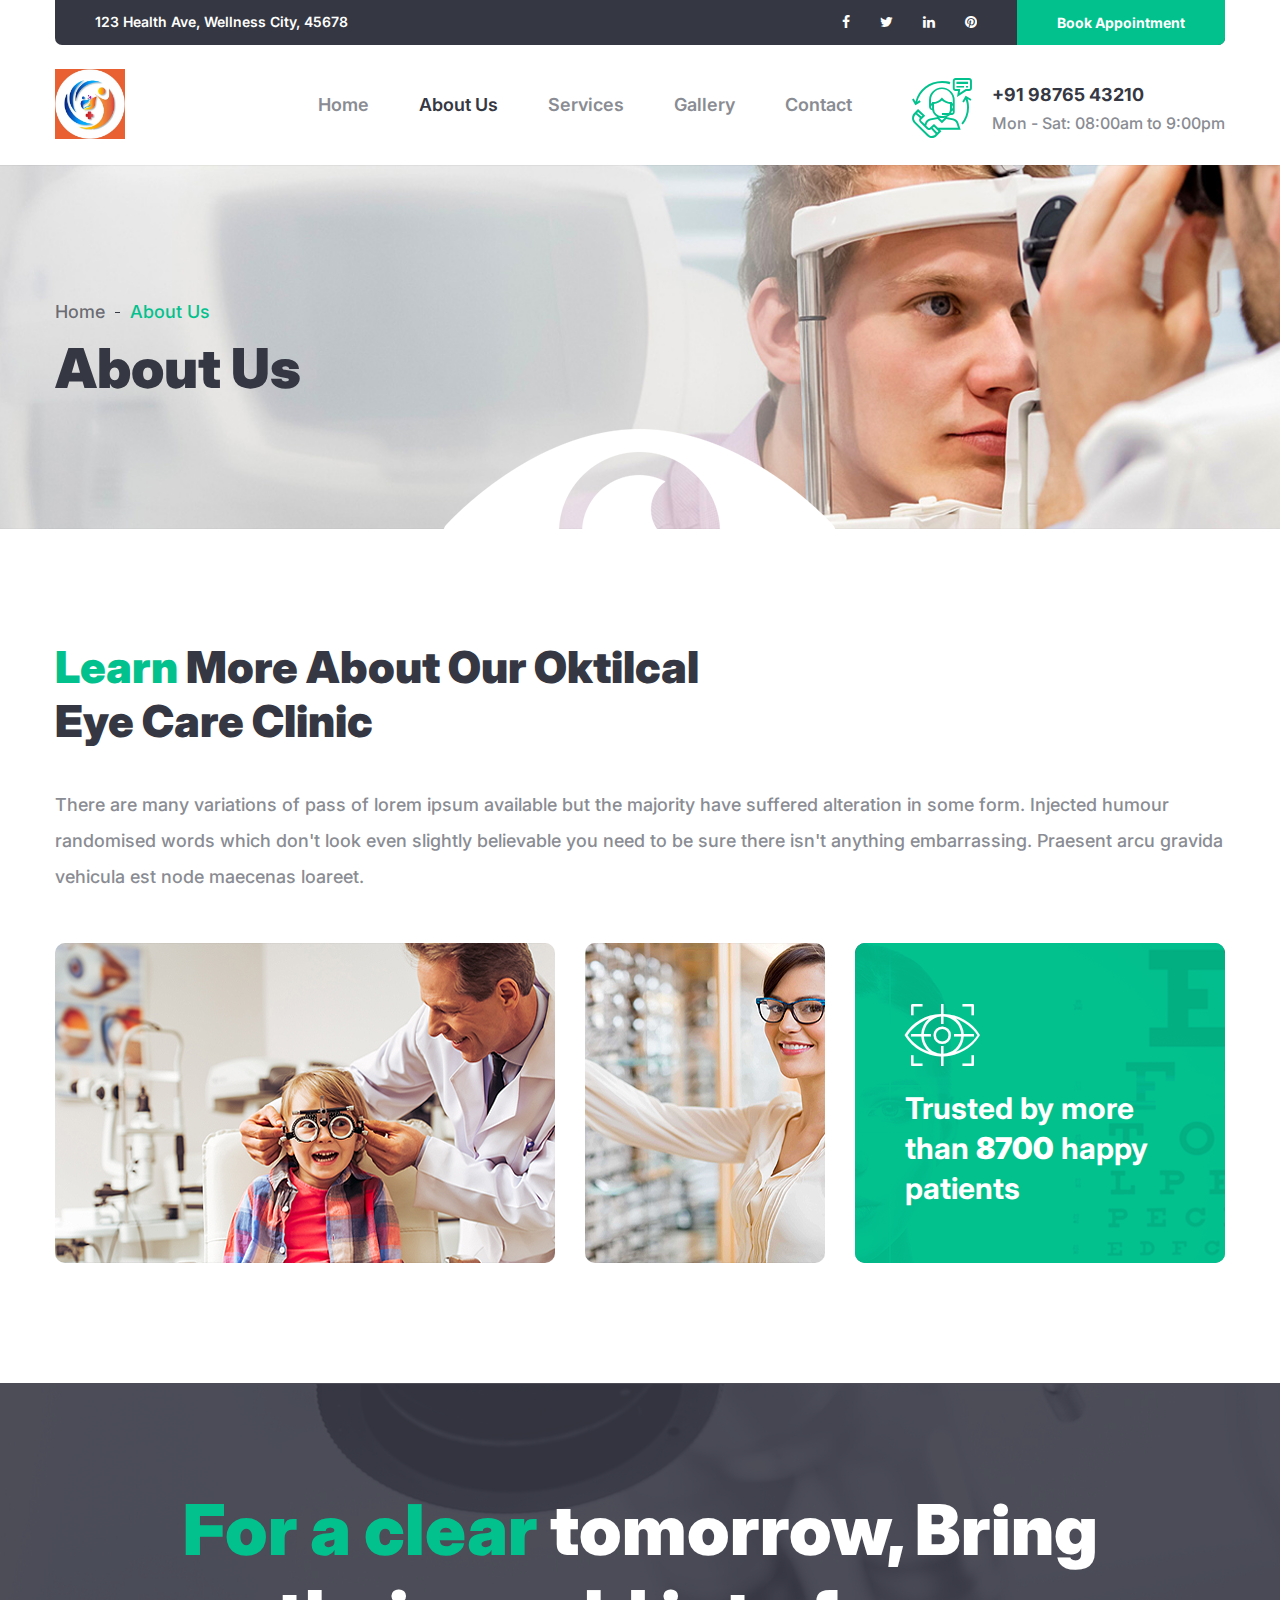
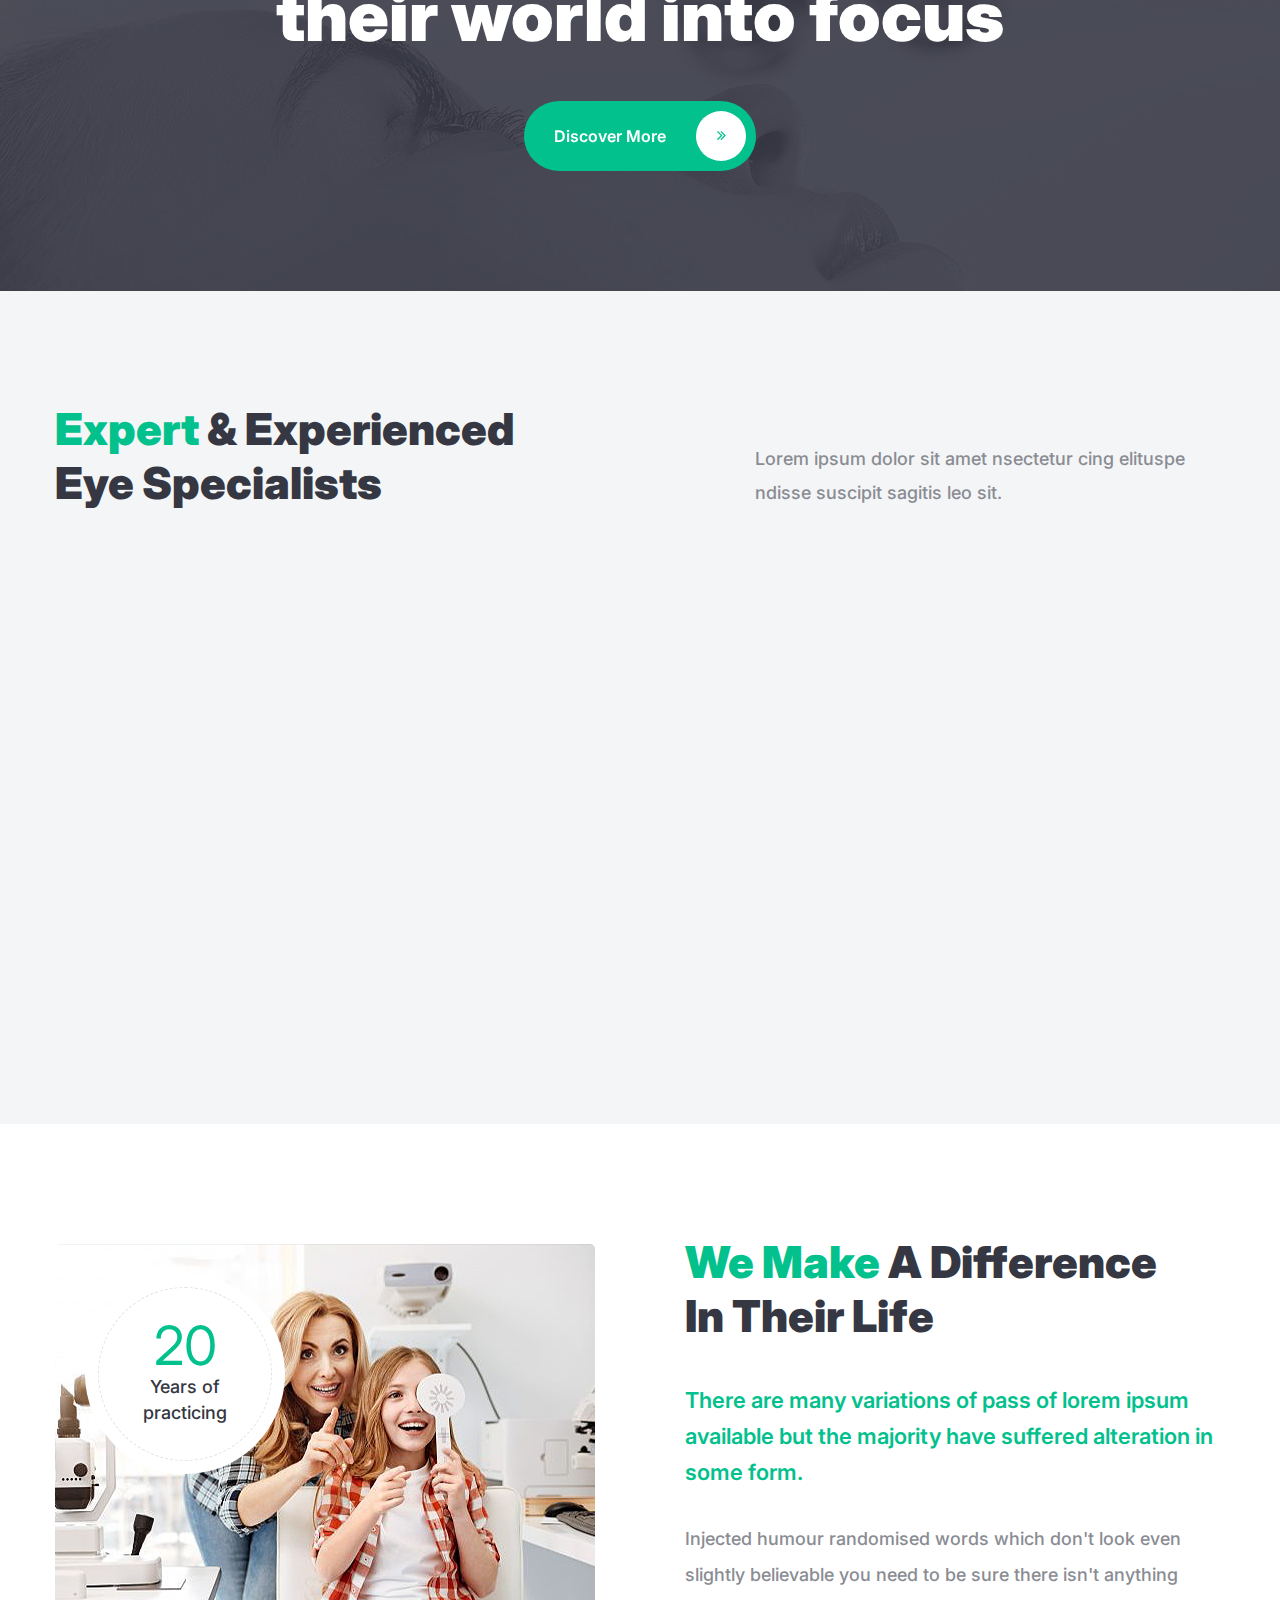
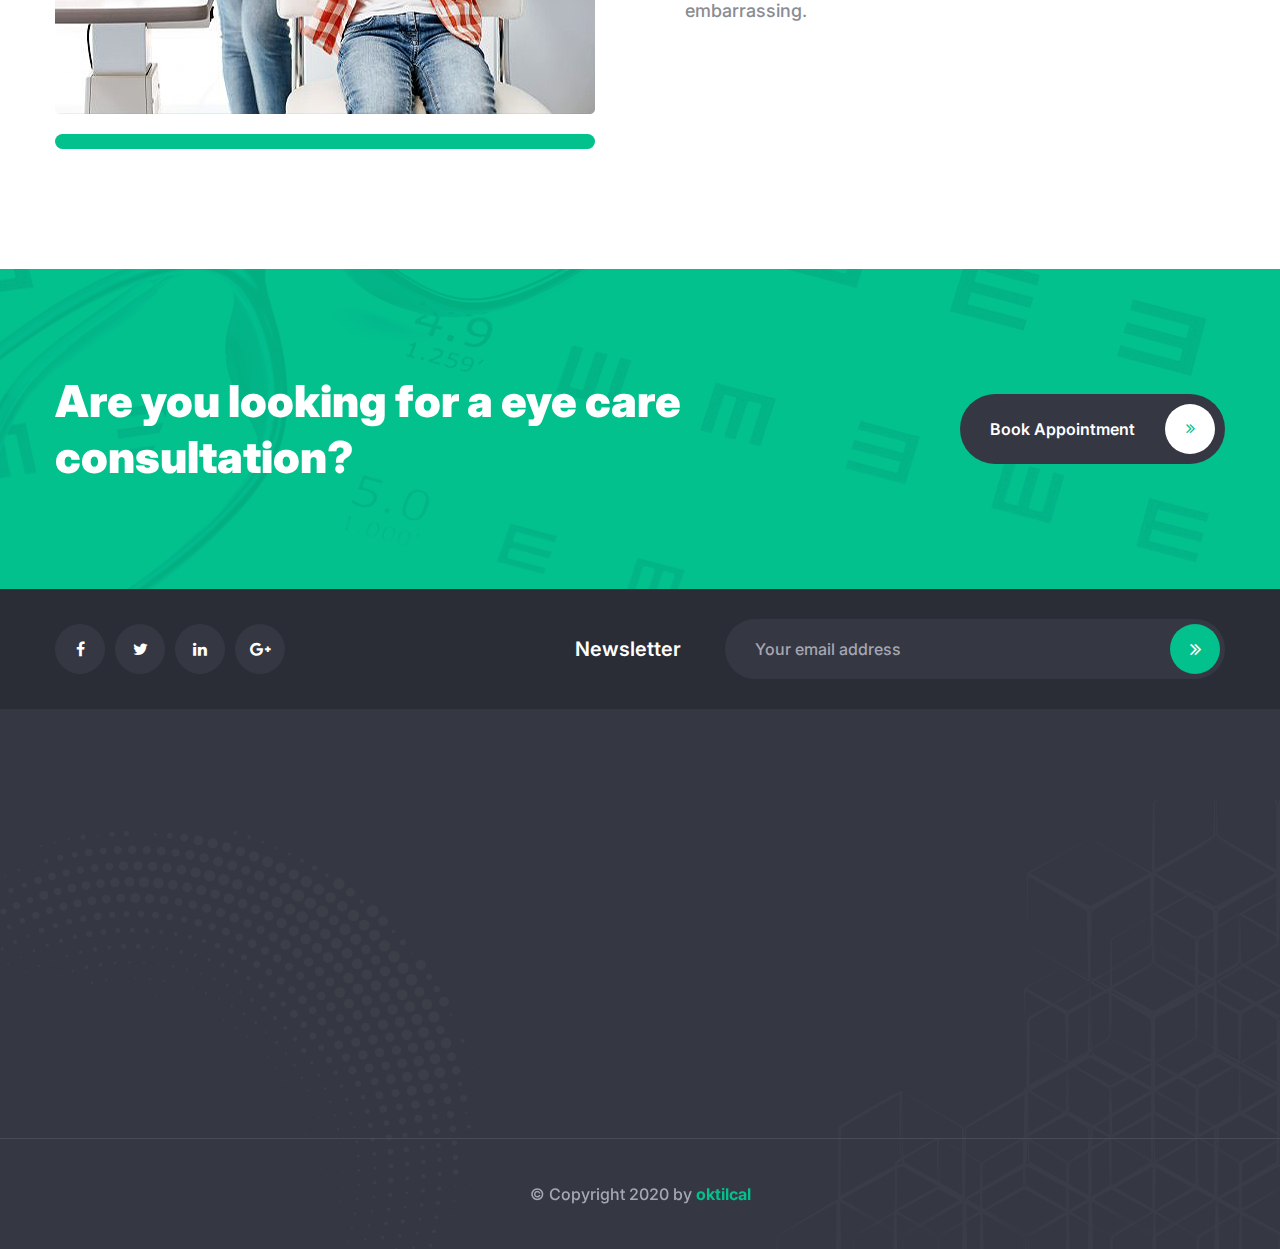
==== commit a62b4bfc: "new changes" ====
--- a/about.html
+++ b/about.html
@@ -53,7 +53,7 @@
         <div class="container">
             <div class="outer-box clearfix">
                 <div class="header-top-left pull-left">
-                    <p>80 broklyn golden street, New York. USA</p>
+                    <p>123 Health Ave, Wellness City, 45678</p>
                 </div>
                 <div class="header-top-right pull-right">
                     <div class="header-social-link">
@@ -86,7 +86,7 @@
                 <!--Start Header Left-->
                 <div class="header-left clearfix pull-left">
                     <div class="logo">
-                        <a href="index.html"><img src="assets/images/resources/logo.png" alt="Awesome Logo" title=""></a>
+                        <a href="index.html"><img src="assets/images/brand/logo.jpeg" alt="Awesome Logo" title=""></a>
                     </div>
                 </div>
                 <!--End Header Left-->
@@ -105,50 +105,18 @@
                         <nav class="main-menu style1 navbar-expand-md navbar-light">
                             <div class="collapse navbar-collapse show clearfix" id="navbarSupportedContent">
                                 <ul class="navigation clearfix">
-                                    <li class="dropdown"><a href="#">Home</a>
-                                        <ul>
-                                            <li><a href="index.html">Home Page 01</a></li>
-                                            <li><a href="index-2.html">Home Page 02</a></li>
-                                            <li><a href="index-box-layout.html">Home Boxed Layout</a></li>
-                                            <li><a href="index-rtl.html">Home RTL</a></li>
-                                            <li><a href="index-onepage.html">Home OnePage</a></li>
-                                            <li class="dropdown"><a href="#">Header Styles</a>
-                                                <ul>
-                                                    <li><a href="index.html">Header Style One</a></li>
-                                                    <li><a href="index-2.html">Header Style Two</a></li>
-                                                </ul>    
-                                            </li>
-                                        </ul>
-                                    </li>
-                                    <li class="dropdown current"><a href="#">Pages</a>
-                                        <ul>
-                                            <li><a href="about.html">About Us</a></li>
-                                            <li><a href="doctors.html">Our Doctors</a></li>
-                                            <li><a href="faq.html">Faq’s</a></li>   
-                                            <li><a href="404-page.html">Error Page</a></li>
-                                        </ul>
-                                    </li>
-                                    <li class="dropdown"><a href="#">Services</a>
-                                        <ul>
-                                            <li><a href="services.html">View All Services</a></li>
-                                            <li><a href="ser-surgical-procedure.html">Surgical Procedure</a></li>
-                                            <li><a href="ser-all-laser-lasik.html">All Laser Lasik</a></li>
-                                            <li><a href="ser-cornea-glaucoma.html">Cornea & Glaucoma</a></li>
-                                            <li><a href="ser-eye-surgery.html">Eye Surgery</a></li>
-                                            <li><a href="ser-eye-test-care.html">Eye Test Care</a></li>
-                                            <li><a href="ser-contact-lenses.html">Contact Lenses</a></li>
-                                        </ul>
-                                    </li>
-                                    <li class="dropdown"><a href="#">News</a>
-                                    	<ul>
-                                            <li><a href="blog.html">Latest News</a></li>
-                                            <li><a href="blog-single.html">News Detail</a></li>
-                                        </ul>
+                                    <li class="dropdown"><a href="index.html">Home</a>
+                                    </li>
+                                    <li class="dropdown current"><a href="about.html">About Us</a> 
+                                    </li>
+                                    <li class="dropdown"><a href="services.html">Services</a>
+                                    </li>
+                                    <li class="dropdown"><a href="gallery.html">Gallery</a>
                                     </li>
                                     <li><a href="contact.html">Contact</a></li>
                                 </ul>
                             </div>
-                        </nav>                        
+                        </nav>                      
                         <!-- Main Menu End-->
                     </div>
                     
@@ -157,8 +125,8 @@
                             <span class="icon-customer-service thm-clr"></span>
                         </div>
                         <div class="title">
-                            <a href="tel:+11987654321">666 888 0000</a>
-                            <p>Mon - Sat: 11:00am to 8:00pm</p>
+                            <a href="tel:+91 98765 43210">+91 98765 43210</a>
+                            <p>Mon - Sat: 08:00am to 9:00pm</p>
                         </div>
                     </div>
                     
@@ -288,41 +256,7 @@
 <!--End About Style1 Area-->
 
 <!--Start Partner Style3 Area-->
-<section class="partner-style3-area">
-    <div class="container">
-        <div class="row">
-            <div class="col-xl-12">
-                <div class="partner-box-style3">
-                    <!--Start Single Partner Logo Box Style3-->
-                    <div class="single-partner-logo-box-style3">
-                        <a href="#"><img src="assets/images/brand/brand-v2-1.png" alt="Awesome Image"></a>
-                    </div>
-                    <!--End Single Partner Logo Box Style3-->
-                    <!--Start Single Partner Logo Box Style3-->
-                    <div class="single-partner-logo-box-style3">
-                        <a href="#"><img src="assets/images/brand/brand-v2-2.png" alt="Awesome Image"></a>
-                    </div>
-                    <!--End Single Partner Logo Box Style3-->
-                    <!--Start Single Partner Logo Box Style3-->
-                    <div class="single-partner-logo-box-style3">
-                        <a href="#"><img src="assets/images/brand/brand-v2-3.png" alt="Awesome Image"></a>
-                    </div>
-                    <!--End Single Partner Logo Box Style3-->
-                    <!--Start Single Partner Logo Box Style3-->
-                    <div class="single-partner-logo-box-style3">
-                        <a href="#"><img src="assets/images/brand/brand-v2-4.png" alt="Awesome Image"></a>
-                    </div>
-                    <!--End Single Partner Logo Box Style3-->
-                    <!--Start Single Partner Logo Box Style3-->
-                    <div class="single-partner-logo-box-style3">
-                        <a href="#"><img src="assets/images/brand/brand-v2-5.png" alt="Awesome Image"></a>
-                    </div>
-                    <!--End Single Partner Logo Box Style3-->
-                </div>
-            </div>
-        </div>
-    </div>
-</section> 
+
 <!--End Partner Style3 Area-->
 
 <!--Start Slogan Style3 Area-->
@@ -483,7 +417,7 @@
                             <p>Injected humour randomised words which don't look even slightly believable you need to be sure there isn't anything embarrassing.</p>
                         </div>
                         <div class="bottom-box">
-                            <div class="author-info-box1">
+                            <!-- <div class="author-info-box1">
                                 <div class="image-box">
                                     <div class="inner">
                                         <img src="assets/images/resources/author-1.png" alt="Awesome Image">
@@ -492,7 +426,7 @@
                                 <div class="signature-box">
                                     <img src="assets/images/resources/signature.png" alt="Signature">
                                 </div>    
-                            </div>
+                            </div> -->
                         
                         </div>
                     </div>    
@@ -593,7 +527,7 @@
                     <div class="single-footer-widget marbtm">
                         <div class="our-company-info">
                             <div class="footer-logo">
-                                <a href="index.html"><img src="assets/images/footer/footer-logo.png" alt="Awesome Footer Logo" title="Logo"></a>    
+                                <a href="index.html"><img src="assets/images/brand/logo.jpeg" alt="Awesome Footer Logo" title="Logo"></a>    
                             </div>
                             <div class="text">
                                 <p>There are many variations of passages of lorem ipsum available, but the majority suffered.</p>
@@ -679,7 +613,7 @@
                                         <span class="icon-telephone thm-clr"></span>
                                     </div>
                                     <div class="text">
-                                        <p><a href="tel:+11987654321">666 888 0000</a></p>
+                                        <p><a href="tel:+918928888870">+918928888870</a></p>
                                     </div>
                                 </li>
                                 <li>
@@ -687,7 +621,7 @@
                                         <span class="icon-email thm-clr"></span>
                                     </div>
                                     <div class="text">
-                                        <p><a href="mailto:info@templatepath.com">needhelp@company.com</a></p>
+                                        <p><a href="mailto:netralayageeta@gmail.com">netralayageeta@gmail.com</a></p>
                                     </div>
                                 </li>
                                 <li>
@@ -695,7 +629,7 @@
                                         <span class="icon-pin-1 thm-clr"></span>
                                     </div>
                                     <div class="text">
-                                        <p>66 broklyn golden street line<br> New York, USA</p>
+                                        <p>123 Health Ave, Wellness City, 45678</p>
                                     </div>
                                 </li> 
                             </ul>
--- a/assets/css/style.css
+++ b/assets/css/style.css
@@ -1718,7 +1718,9 @@
 .header-left .logo {
     position: relative;
     display: block;
-    padding: 41px 0;
+    padding: 24px 0;
+    height: 70px;
+    width: 70px;
 }
 .header-left .logo a{
     position: relative;
@@ -4236,6 +4238,8 @@
     position: relative;
     display: block;
     padding-bottom: 39px;
+    height: 60px;
+    width: 60px;
 }
 .single-footer-widget .our-company-info .footer-logo a{
     display: inline-block;
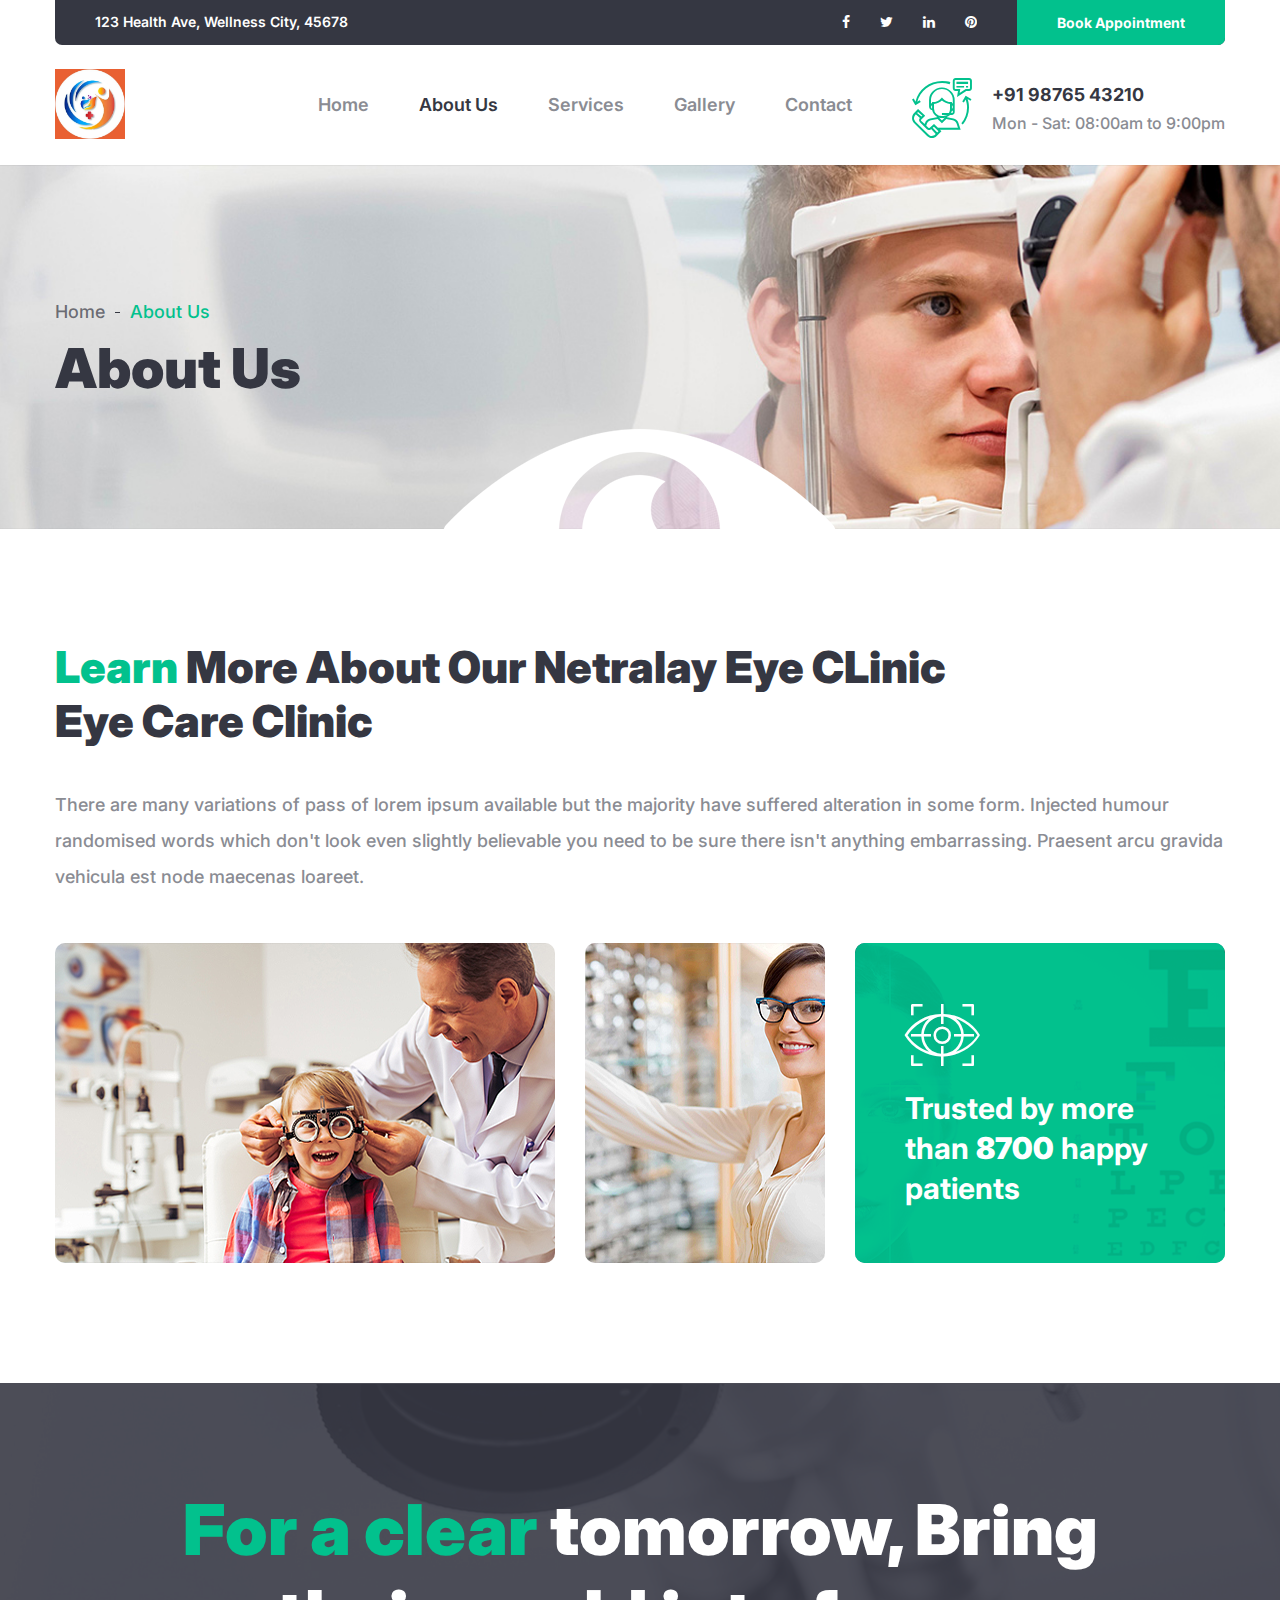
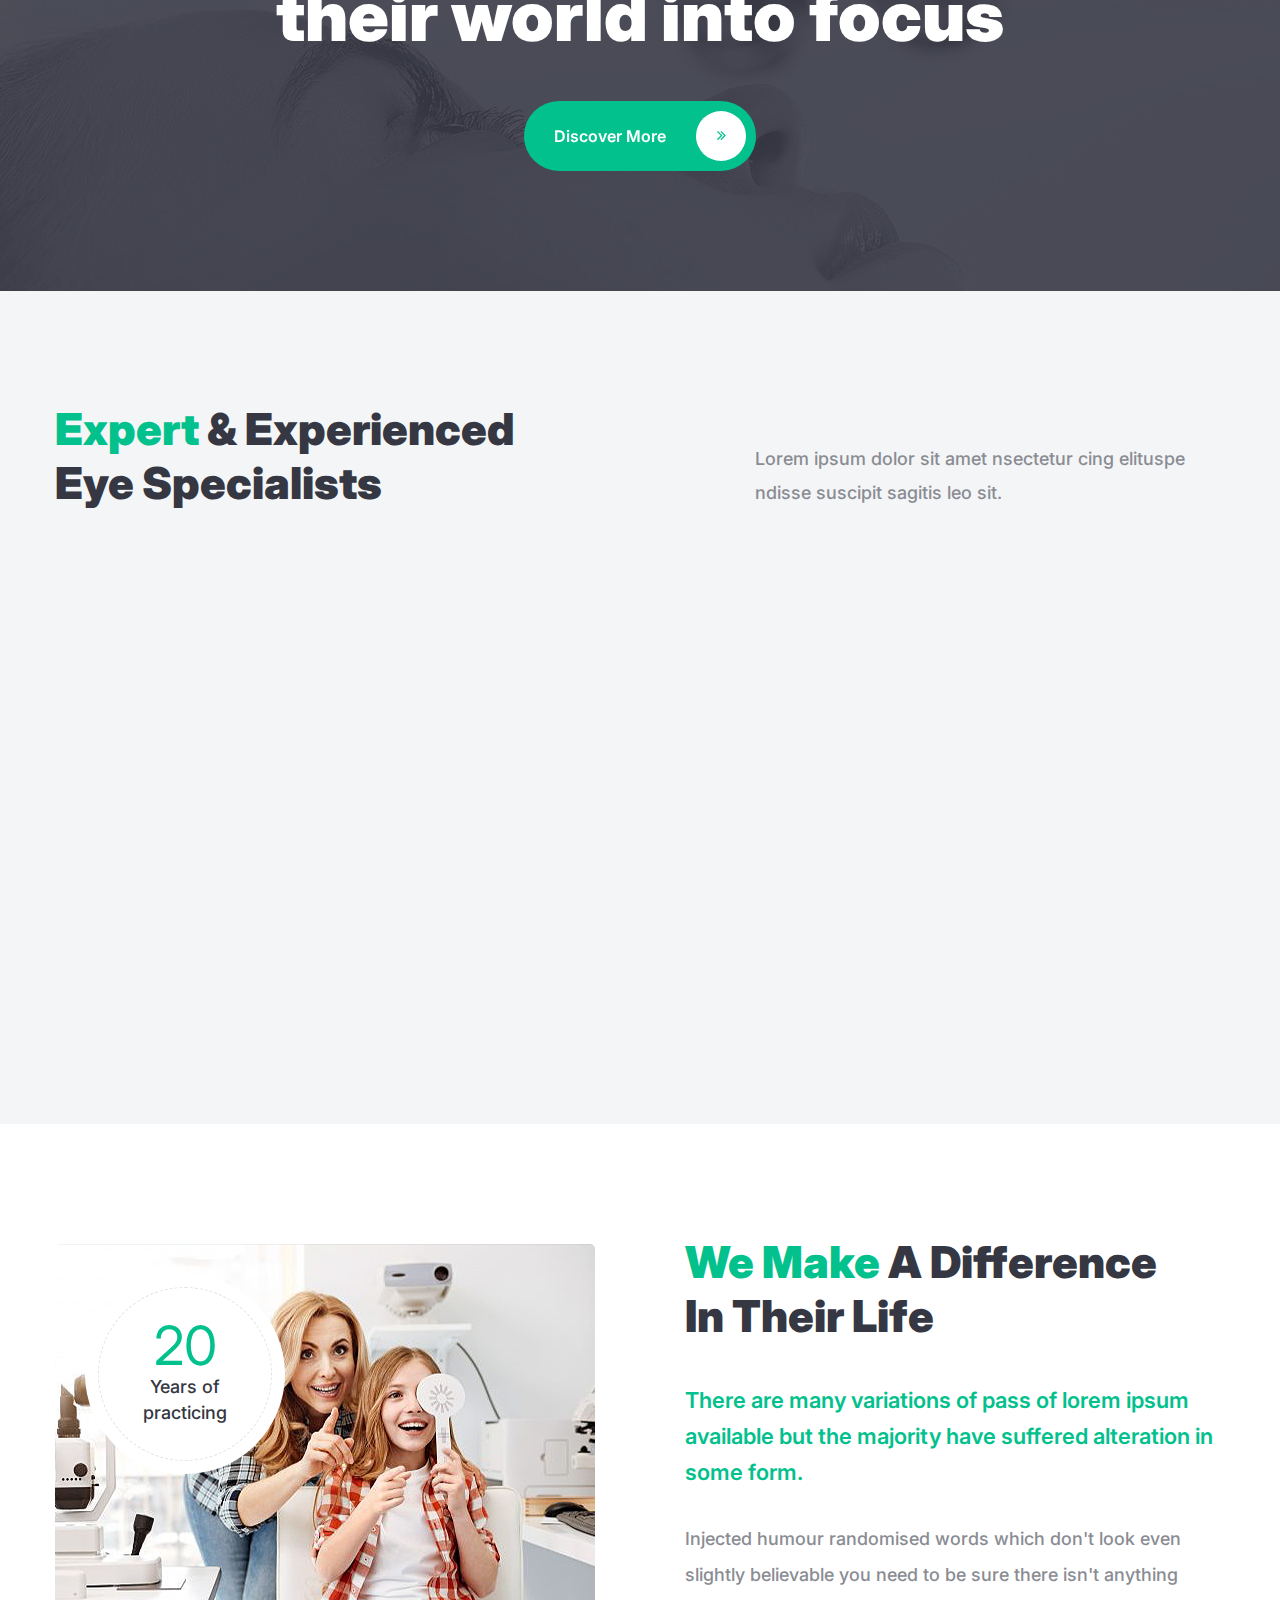
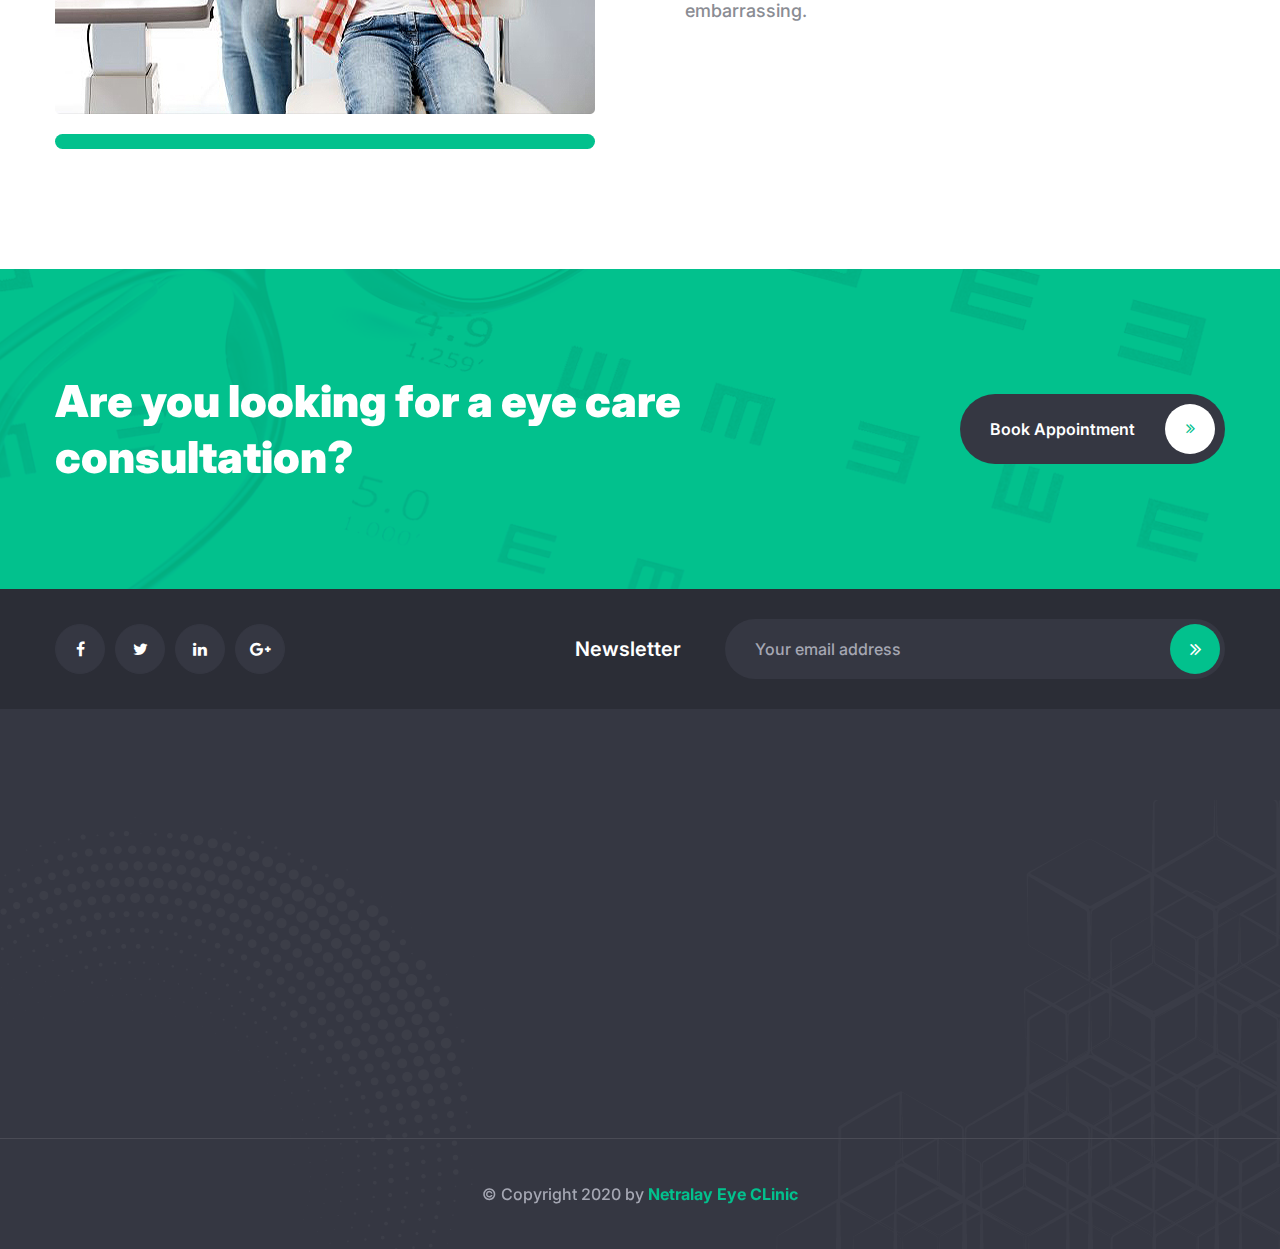
==== commit 03884800: "new changes done" ====
--- a/about.html
+++ b/about.html
@@ -1,10 +1,10 @@
 <!DOCTYPE html>
 <html lang="en">
 
-<!-- Mirrored from mehedi.asiandevelopers.com/demo/oktilcal/about.html by HTTrack Website Copier/3.x [XR&CO'2014], Mon, 03 Feb 2025 16:18:10 GMT -->
+<!-- Mirrored from mehedi.asiandevelopers.com/demo/Netralay Eye CLinic/about.html by HTTrack Website Copier/3.x [XR&CO'2014], Mon, 03 Feb 2025 16:18:10 GMT -->
 <head>
 	<meta charset="UTF-8">
-	<title>About || Oktilcal || Optometrist & Eye Care Responsive HTML 5 Template</title>
+	<title>About || Netralay Eye CLinic || Optometrist & Eye Care Responsive HTML 5 Template</title>
 
 	<!-- responsive meta -->
 	<meta name="viewport" content="width=device-width, initial-scale=1">
@@ -144,7 +144,7 @@
             <div class="clearfix">
                 <!--Logo-->
                 <div class="logo float-left">
-                    <a href="index.html" class="img-responsive"><img src="assets/images/resources/logo.png" alt="" title=""></a>
+                    <a href="index.html" class="img-responsive"><img src="assets/images/brand/logo.jpeg" alt="" title=""></a>
                 </div>
                 <!--Right Col-->
                 <div class="right-col float-right">
@@ -216,7 +216,7 @@
             <div class="col-xl-12">
                 <div class="about-style1-text-box">
                     <div class="sec-title">
-                        <h2><span>Learn</span> more about our oktilcal<br> eye care clinic</h2>
+                        <h2><span>Learn</span> more about our Netralay Eye CLinic<br> eye care clinic</h2>
                     </div>
                     <div class="inner-contant">
                         <div class="text-box">
@@ -645,7 +645,7 @@
         <div class="container">
             <div class="outer-box">
                 <div class="copyright-text text-center">
-                    <p>&copy; Copyright 2020 by <a href="#">oktilcal</a></p>
+                    <p>&copy; Copyright 2020 by <a href="#">Netralay Eye CLinic</a></p>
                 </div>
             </div>    
         </div>    
@@ -701,5 +701,5 @@
 
 </body>
 
-<!-- Mirrored from mehedi.asiandevelopers.com/demo/oktilcal/about.html by HTTrack Website Copier/3.x [XR&CO'2014], Mon, 03 Feb 2025 16:18:16 GMT -->
+<!-- Mirrored from mehedi.asiandevelopers.com/demo/Netralay Eye CLinic/about.html by HTTrack Website Copier/3.x [XR&CO'2014], Mon, 03 Feb 2025 16:18:16 GMT -->
 </html>--- a/assets/css/style.css
+++ b/assets/css/style.css
@@ -1,5 +1,5 @@
 /***************************************************************************************************************
-||||||||||||||||||||||||||       MASTER STYLESHEET FOR Oktilcal           ||||||||||||||||||||||||||||||||||||||
+||||||||||||||||||||||||||       MASTER STYLESHEET FOR Netralay Eye CLinic           ||||||||||||||||||||||||||||||||||||||
 ****************************************************************************************************************
 ||||||||||||||||||||||||||                TABLE OF CONTENT               |||||||||||||||||||||||||||||||||||||||
 ****************************************************************************************************************
@@ -954,16 +954,6 @@
     line-height: 40px;
     font-weight: 400;
 }
-
-
-
-
-
-
-
-
-
-
 
 
 
@@ -1583,6 +1573,10 @@
 	opacity: 1;
 	z-index: 999999;
 }
+.img-responsive{
+    height: 55px;
+    width: 55px;
+}
 .sticky-header .logo {
     position: relative;
     display: block;
@@ -2869,7 +2863,7 @@
     position: relative;
     display: block;
     overflow: hidden;
-    padding: 35px 40px 40px;
+    padding: 56px 40px 40px;
     -webkit-box-shadow: 0px 5px 12px 2px rgba(0,0,0,0.06); 
     box-shadow: 0px 5px 12px 2px rgba(0,0,0,0.06);
 }
